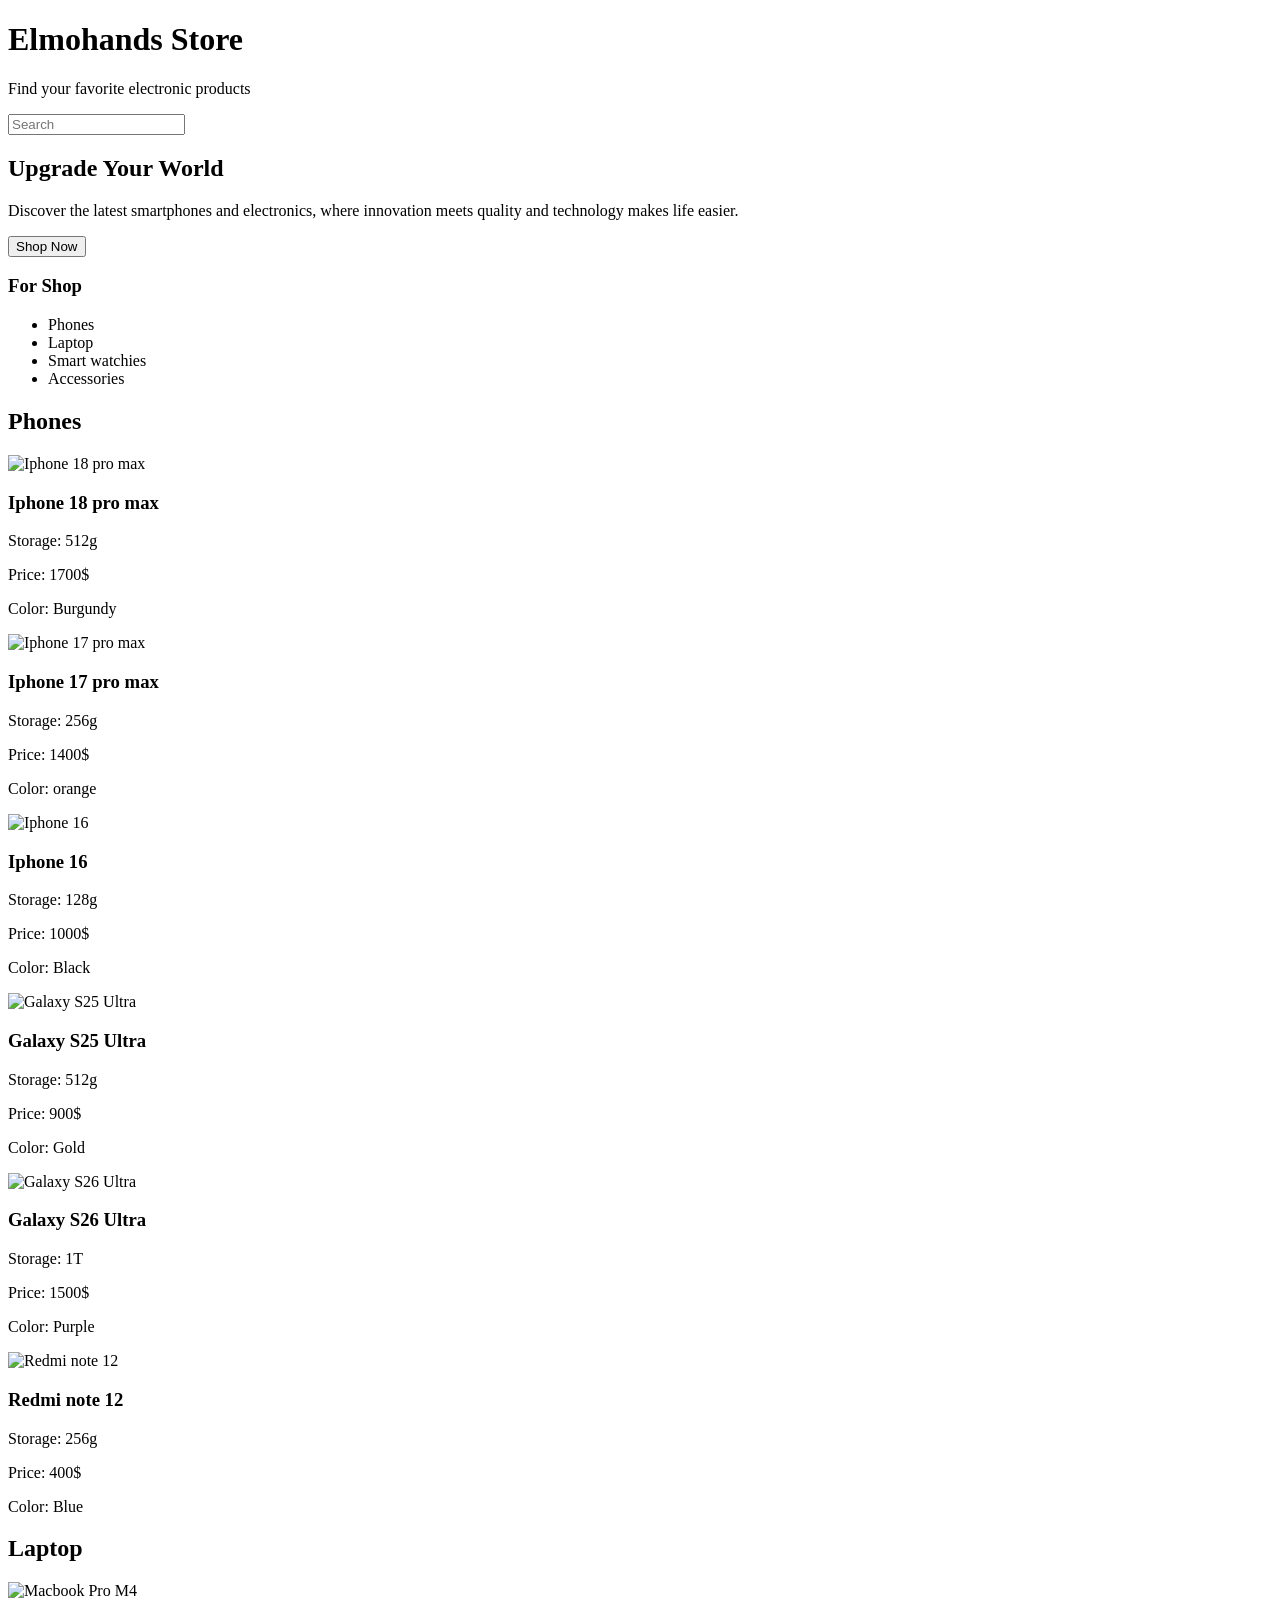
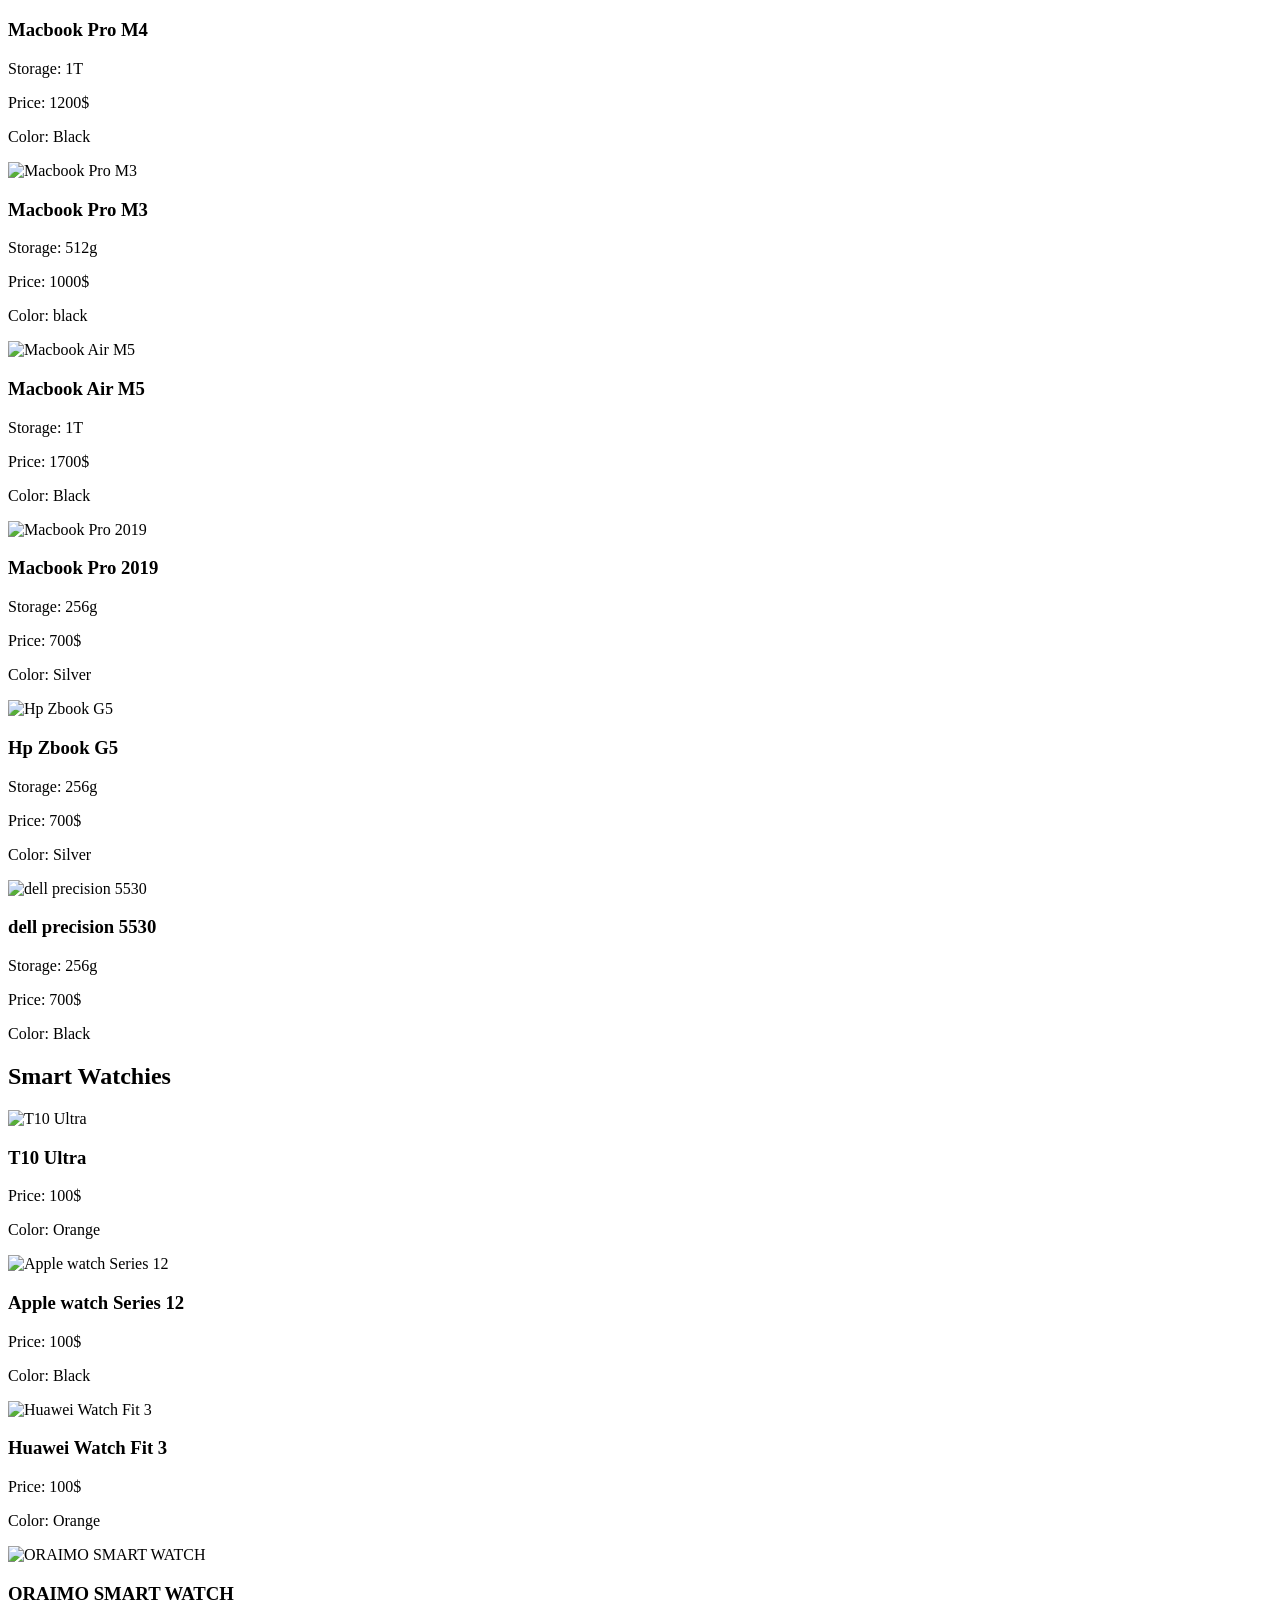
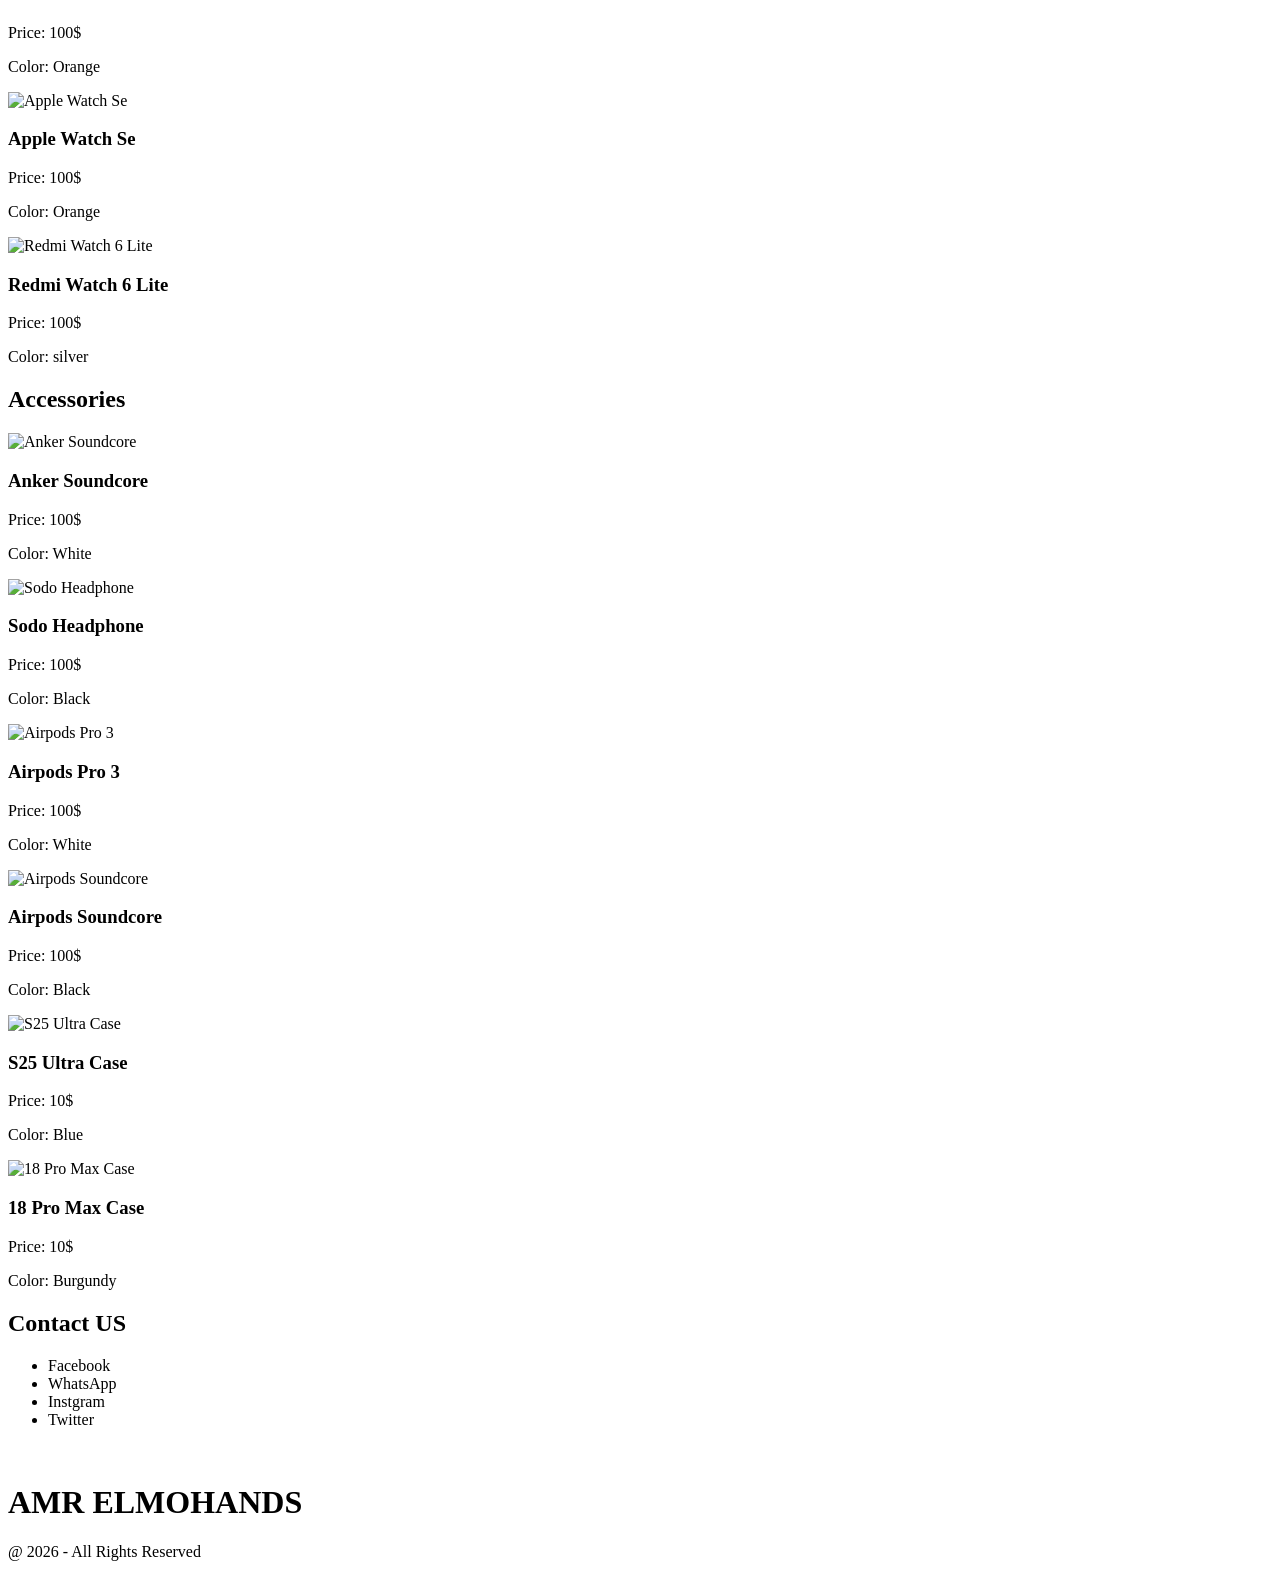
==== index.html @ 88ea6e17 "Rename market.html to index.html" ====
<!DOCTYPE html>
<html lang="en">
<head>
    <meta charset="UTF-8">
    <meta name="viewport" content="width=device-width, initial-scale=1.0">
    <title>Store</title>
    <link rel="stylesheet" href="market/market.css">
    <link rel="stylesheet" href="market/all.min.css">
</head>
<body>
    <div class="header">
        <h1>Elmohands Store</h1>
        <p>Find your favorite electronic products</p>
        <div class="search">
            <i class="fa-solid fa-magnifying-glass"></i>
            <input list="option" placeholder="Search">
            <datalist id="option">
                <option value="Phones"></option>
                <option value="Laptop"></option>
                <option value="Smart watchies"></option>
                <option value="accessories"></option>
            </datalist>
        </div>
    </div>
    <div class="about">
        <div>
        <h2>Upgrade Your World</h2>
        <p>
Discover the latest smartphones and electronics, where innovation meets quality and technology makes life easier.</p>
<button>Shop Now</button>
    </div>
        </div>
        <!-- end header -->
        <div class="product">
            <div class="side">
                <div>
                <h3>For Shop</h3>
                <ul id="ul">
                    <li data-product="phone" class="active">Phones</li>
                    <li data-product="laptop">Laptop</li>
                    <li data-product="smartPhones">Smart watchies</li>
                    <li data-product="accessories">Accessories</li>
                </ul>
            </div>
            </div>
            <div class="screen sactive" id="phone" >
                <h2><i class="fa-solid fa-mobile-button"></i>Phones</h2>
                <div class="cards">
                    <div class="card">
                    <img src="https://2b.com.eg/media/catalog/product/cache/661473ab953cdcdf4c3b607144109b90/1/8/18-pro-max---burgundy---1.jpg" alt="Iphone 18 pro max">
                    <h3>Iphone 18 pro max</h3>
                    <div class="h" id="h">
                        <p>Storage: 512g</p>
                        <p>Price: 1700$</p>
                        <p>Color: Burgundy</p>
                    </div>
                    </div>
                    <div class="card">
                    <img src="https://elhodatell.com/wp-content/uploads/2025/10/Apple-iPhone-17-Pro-Max-2-1.png" alt="Iphone 17 pro max">
                    <h3>Iphone 17 pro max</h3>
                    <div class="h" id="h">
                        <p>Storage: 256g</p>
                        <p>Price: 1400$</p>
                        <p>Color: orange</p>
                    </div>
                    </div>
                    <div class="card">
                    <img src="https://encrypted-tbn0.gstatic.com/images?q=tbn:ANd9GcQbqKpCLIhFRhQ-lQnrkVWEDlhWTUpYXjo56pYtkXUOQA&s=10" alt="Iphone 16">
                    <h3>Iphone 16</h3>
                    <div class="h" id="h">
                        <p>Storage: 128g</p>
                        <p>Price: 1000$</p>
                        <p>Color: Black</p>
                    </div>
                    </div>
                    <div class="card">
                    <img src="https://alsheikhstores.com/cdn/shop/files/Samsung-S25-Ultra-5G-Titanium-Gray_da884d81-196f-4c95-8e8b-8b9cbc768fb0.webp?v=1781420454&width=1805" alt="Galaxy S25 Ultra">
                    <h3>Galaxy S25 Ultra</h3>
                    <div class="h" id="h">
                        <p>Storage: 512g</p>
                        <p>Price: 900$</p>
                        <p>Color: Gold</p>
                    </div>
                    </div>
                    <div class="card">
                    <img src="https://pimcdn.sharafdg.com/cdn-cgi/image/width=600,height=600,fit=pad,format=webp,quality=70/images/samsung_galaxys26ultra_cobaltviolet_1?1793097381" alt="Galaxy S26 Ultra">
                    <h3>Galaxy S26 Ultra</h3>
                    <div class="h" id="h">
                        <p>Storage: 1T</p>
                        <p>Price: 1500$</p>
                        <p>Color: Purple </p>
                    </div>
                    </div>
                    <div class="card">
                    <img src="https://api.mistore-eg.com/storage/uploads/redmi-note-12-blu-1680911668-1693987457.jpg" alt="Redmi note 12">
                    <h3>Redmi note 12</h3>
                    <div class="h" id="h">
                        <p>Storage: 256g</p>
                        <p>Price: 400$</p>
                        <p>Color: Blue</p>
                    </div>
                    </div>
                </div>
            </div>
            <div class="screen" id="laptop">
                <h2><i class="fa-duotone fa-solid fa-laptop"></i>Laptop</h2>
                <div class="cards">
                    <div class="card">
                        <img src="https://iklinikstores.com/uploads/products/macbook-pro-14-inch-m3-main.webp" alt="Macbook Pro M4">
                        <h3>Macbook Pro M4</h3>
                        <div class="h" id="h">
                        <p>Storage: 1T</p>
                        <p>Price: 1200$</p>
                        <p>Color: Black</p>
                    </div>
                    </div>
                    <div class="card">
                        <img src="https://phonesstorekenya.com/wp-content/uploads/2023/11/16-inch-MacBook-Pro-M3-Pro.jpg" alt="Macbook Pro M3">
                        <h3>Macbook Pro M3</h3>
                        <div class="h" id="h">
                        <p>Storage: 512g</p>
                        <p>Price: 1000$</p>
                        <p>Color: black</p>
                    </div>
                    </div>
                    <div class="card">
                        <img src="https://switchpluseg.com/cdn/shop/files/IMG-19255757_m_jpeg_1_9d80fd64-2ddd-4e04-b646-c21ab0a63953.jpg?v=1786466161&width=823" alt="Macbook Air M5">
                        <h3>Macbook Air M5</h3>
                        <div class="h" id="h">
                        <p>Storage: 1T</p>
                        <p>Price: 1700$</p>
                        <p>Color: Black</p>
                    </div>
                    </div>
                    <div class="card">
                        <img src="https://esterad.com.eg/media/catalog/product/cache/31526642f2342cf9a8aba47cb520ab3b/m/a/macfix_website_product56_size_2022.png" alt="Macbook Pro 2019">
                        <h3>Macbook Pro 2019</h3>
                        <div class="h" id="h">
                        <p>Storage: 256g</p>
                        <p>Price: 700$</p>
                        <p>Color: Silver</p>
                    </div>
                    </div>
                    <div class="card">
                        <img src="https://esterad.com.eg/media/catalog/product/cache/8cbaa62784a0d9f3f2605e8f81990d6a/s/c/screenshot_2025-11-23_170352.jpg" alt="Hp Zbook G5">
                        <h3>Hp Zbook G5</h3>
                        <div class="h" id="h">
                        <p>Storage: 256g</p>
                        <p>Price: 700$</p>
                        <p>Color: Silver</p>
                    </div>
                    </div>
                    <div class="card">
                        <img src="https://api.laapak.com/uploads/1772196117324-5540_0002_5540.jpg" alt="dell precision 5530">
                        <h3>dell precision 5530</h3>
                        <div class="h" id="h">
                        <p>Storage: 256g</p>
                        <p>Price: 700$</p>
                        <p>Color: Black</p>
                    </div>
                    </div>
                </div>
            </div>
            <div class="screen" id="smartPhones">
                <h2><i class="fa-duotone fa-regular fa-watch"></i>Smart Watchies</h2>
                <div class="cards">
                    <div class="card">
                        <img src="https://eg.jumia.is/unsafe/fit-in/680x680/filters:fill(white)/product/64/376577/1.jpg?2109" alt="T10 Ultra">
                        <h3>T10 Ultra</h3>
                        <div class="h" id="h">
                        <p>Price: 100$</p>
                        <p>Color: Orange</p>
                    </div>
                    </div>
                    <div class="card">
                        <img src="https://2b.com.eg/media/catalog/product/cache/661473ab953cdcdf4c3b607144109b90/w/t/wt335-1-jpg_1.jpg" alt="Apple watch Series 12">
                        <h3>Apple watch Series 12</h3>
                        <div class="h" id="h">
                        <p>Price: 100$</p>
                        <p>Color: Black</p>
                    </div>
                    </div>
                    <div class="card">
                        <img src="https://www.eastasiaeg.com/media/catalog/product/cache/1c09896551cf9c58fa590209fc797ac7/1/8/18427.jpg" alt="Huawei Watch Fit 3">
                        <h3>Huawei Watch Fit 3 </h3>
                        <div class="h" id="h">
                        <p>Price: 100$</p>
                        <p>Color: Orange</p>
                    </div>
                    </div>
                    <div class="card">
                        <img src="https://encrypted-tbn0.gstatic.com/images?q=tbn:ANd9GcQX3wVuIB1_jFTxEJyRKLr03v6IULeY9loKQed9VnjyVA&s=10" alt="ORAIMO SMART WATCH">
                        <h3>ORAIMO SMART WATCH</h3>
                        <div class="h" id="h">
                        <p>Price: 100$</p>
                        <p>Color: Orange</p>
                    </div>
                    </div>
                    <div class="card">
                        <img src="https://www.apple.com/mideast/apple-watch-se-3/c/images/overview/health/health_cycle_tracking__bafsvy6op04y_large.jpg" alt="Apple Watch Se">
                        <h3>Apple Watch Se</h3>
                        <div class="h" id="h">
                        <p>Price: 100$</p>
                        <p>Color: Orange</p>
                    </div>
                    </div>
                    <div class="card">
                        <img src="https://www.mrwatch.lk/cdn/shop/files/RedmiWatch6LiteSmartWatchSriLanka_Mr.Watch_6.png?v=1789567947&width=3840" alt="Redmi Watch 6 Lite">
                        <h3>Redmi Watch 6 Lite</h3>
                        <div class="h" id="h">
                        <p>Price: 100$</p>
                        <p>Color: silver</p>
                    </div>
                    </div>
                </div>
            </div>
            <div class="screen" id="accessories">
                <h2> <i class="fa-solid fa-headphones"></i>  Accessories</h2>
                <div class="cards">
                    <div class="card">
                        <img src="https://2b.com.eg/media/catalog/product/cache/661473ab953cdcdf4c3b607144109b90/h/p/hpw22.jpg" alt="Anker Soundcore">
                        <h3>Anker Soundcore</h3>
                        <div class="h" id="h">
                        <p>Price: 100$</p>
                        <p>Color: White</p>
                    </div>
                    </div>
                    <div class="card">
                        <img src="https://2b.com.eg/media/catalog/product/cache/661473ab953cdcdf4c3b607144109b90/h/p/hp405-5-min_df3l46copzv5zrk3.jpg" alt="Sodo Headphone">
                        <h3>Sodo Headphone</h3>
                        <div class="h" id="h">
                        <p>Price: 100$</p>
                        <p>Color: Black</p>
                    </div>
                    </div>
                    <div class="card">
                        <img src="https://2b.com.eg/media/catalog/product/cache/661473ab953cdcdf4c3b607144109b90/h/p/hpw36.jpg" alt="Airpods Pro 3">
                        <h3>Airpods Pro 3</h3>
                        <div class="h" id="h">
                        <p>Price: 100$</p>
                        <p>Color: White</p>
                    </div>
                    </div>
                    <div class="card">
                        <img src="https://globaliraq.iq/cdn/shop/files/1_9b1e3def-4936-43b4-86fd-fc3071629ab0.jpg?v=1779707208" alt="Airpods Soundcore">
                        <h3>Airpods Soundcore</h3>
                        <div class="h" id="h">
                        <p>Price: 100$</p>
                        <p>Color: Black</p>
                    </div>
                    </div>
                    <div class="card">
                        <img src="https://incredideals.ae/cdn/shop/files/S25u-moonrise-2_1024x1024_aee473c2-1eb0-40f3-86c5-3f178e5d5614.png?v=1737370552&width=1024" alt="S25 Ultra Case">
                        <h3>S25 Ultra Case</h3>
                        <div class="h" id="h">
                        <p>Price: 10$</p>
                        <p>Color: Blue</p>
                    </div>
                    </div>
                    <div class="card">
                        <img src="https://encrypted-tbn0.gstatic.com/images?q=tbn:ANd9GcRMvWJyEa_0tbrf0jNFKQfvUE2wsmuh-mPysNLEAvWieVJEGxiQMzfIzqi7&s=10" alt="18 Pro Max Case">
                        <h3>18 Pro Max Case</h3>
                        <div class="h" id="h">
                        <p>Price: 10$</p>
                        <p>Color: Burgundy</p>
                    </div>
                    </div>
                </div>
            </div>
        </div>
        <!-- end product -->
        <!-- start footer -->
        <div class="footer">
            <h2>Contact US</h2>
            <div class="socail">
                <ul>
                    <li>Facebook</li>
                    <li >WhatsApp</li>
                    <li>Instgram</li>
                    <li>Twitter</li>
                </ul>
                <img src="/Users/user/Downloads/WhatsApp Image 2026-11-07 at 13.55.43.jpeg" alt="">
            </div>
            <h1>AMR ELMOHANDS</h1>
        </div>
        <!-- end footer -->
    <script src="market.js"></script>
</body>
</html>
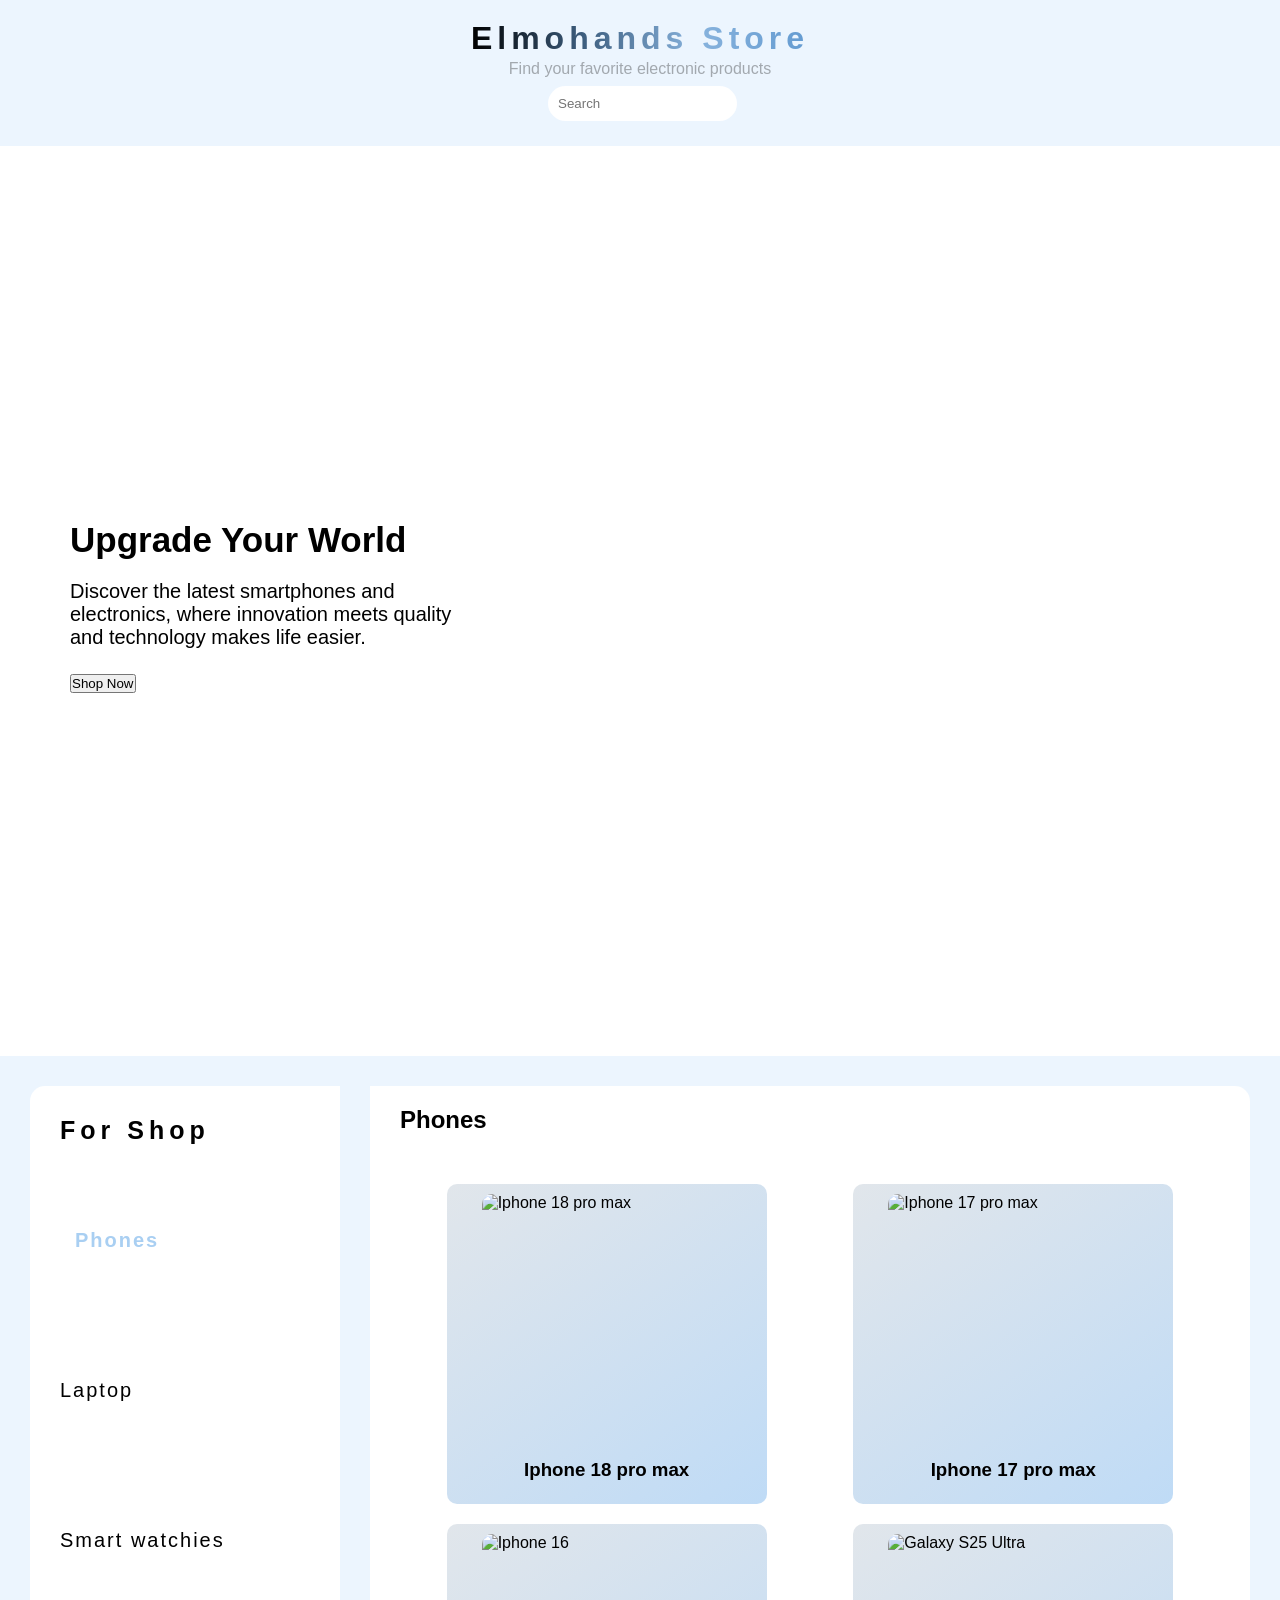
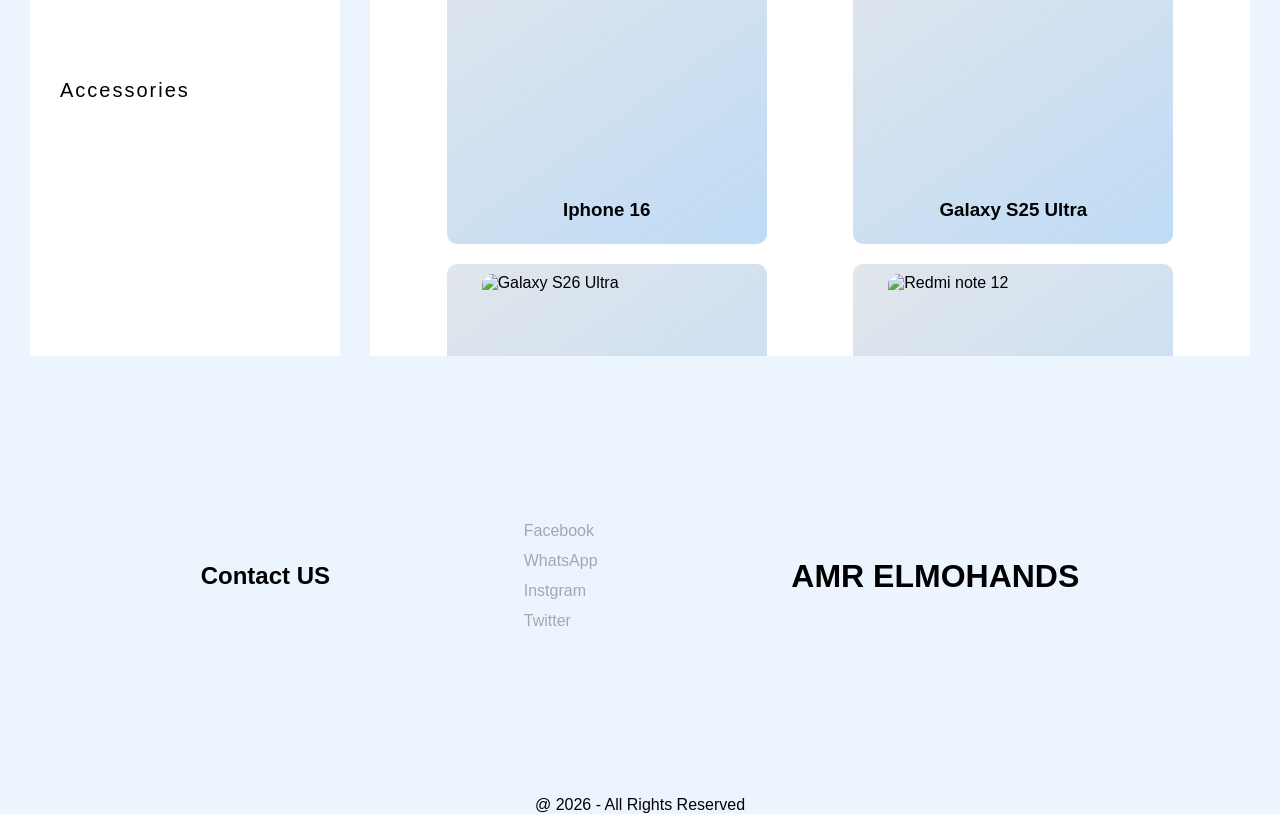
==== commit cfca8cdc: "Update stylesheet link in index.html" ====
--- a/index.html
+++ b/index.html
@@ -4,7 +4,7 @@
     <meta charset="UTF-8">
     <meta name="viewport" content="width=device-width, initial-scale=1.0">
     <title>Store</title>
-    <link rel="stylesheet" href="market/market.css">
+    <link rel="stylesheet" href="market.css">
     <link rel="stylesheet" href="market/all.min.css">
 </head>
 <body>
--- a/market.css
+++ b/market.css
@@ -0,0 +1,434 @@
+*{
+    margin: 0;
+    padding: 0;
+    font-family: "Inter", sans-serif;
+    font-optical-sizing: auto;
+}
+:root{
+    --main-color:rgb(236, 245, 254);  
+    /* --main-color: #0F969C; */
+}
+html{
+    scroll-behavior: smooth;
+}
+.body{
+    position: relative;
+}
+.setting{
+    width: fit-content;
+    font-size: 30px;
+    background-color: rgb(39, 38, 38);
+    padding: 5px;
+    position: fixed;
+    top: 200px;
+    left: 3px;
+    z-index: 50;
+    cursor: pointer;
+}
+.setting i{
+    color:var(--main-color);
+    padding: 0;
+}
+.setting i:hover{
+    transform: rotate(-15deg);
+}
+.sh{
+    display: none;
+}
+.s{
+    position: fixed;
+    top: 200px;
+    left: 3px;
+    width: 400px;
+    display: flex;
+    flex-direction: column;
+    align-items: center;
+    background-color: black;
+    height: 500px;
+}
+.header{
+    background-color: var(--main-color);
+    margin-bottom: 10px;
+    padding: 20px;
+    display: flex;
+    flex-direction: column;
+    justify-content: center;
+    align-items: center;
+}
+.header h1{
+    text-align: center;
+    letter-spacing: 5px;
+    background: linear-gradient(to right, black, rgb(61, 94, 127), rgb(136, 179, 221), rgb(100, 155, 209));
+    -webkit-background-clip: text;
+    background-clip: text ;
+    -webkit-text-fill-color: transparent;
+    animation-name: color;
+    animation-duration: 6s;
+    animation-timing-function: linear;
+    animation-iteration-count: infinite;
+animation-direction: alternate;
+}
+@keyframes color {
+    0%{
+    background: linear-gradient(to right, black, rgb(61, 94, 127), rgb(136, 179, 221), rgb(100, 155, 209));
+    -webkit-background-clip: text;
+    background-clip: text ;
+    -webkit-text-fill-color: transparent;
+    }
+    25%{
+    background: linear-gradient(to right, rgb(100, 155, 209), black, rgb(61, 94, 127), rgb(136, 179, 221) );
+    -webkit-background-clip: text;
+    background-clip: text ;
+    -webkit-text-fill-color: transparent;
+    }
+    50%{
+    background: linear-gradient(to right, rgb(136, 179, 221),  rgb(100, 155, 209), black, rgb(61, 94, 127) );
+    -webkit-background-clip: text;
+    background-clip: text ;
+    -webkit-text-fill-color: transparent;
+    }
+    75%{
+    background: linear-gradient(to right, rgb(61, 94, 127),  rgb(136, 179, 221)  rgb(100, 155, 209), black);
+    -webkit-background-clip: text;
+    background-clip: text ;
+    -webkit-text-fill-color: transparent;
+    }
+    100%{
+    background: linear-gradient(to right, black , rgb(61, 94, 127),  rgb(136, 179, 221)  rgb(100, 155, 209) );
+    -webkit-background-clip: text;
+    background-clip: text ;
+    -webkit-text-fill-color: transparent;
+    }
+}
+.header p{
+    text-align: center;
+    color: rgba(0, 0, 0, 0.313);
+    margin: 3px;
+}
+.header .search{
+    margin-top: 5px;
+    margin-bottom: 5px;
+}
+.header .search input{
+    padding: 10px;
+    margin-right: 5px;
+    border-radius: 20px;
+    border: none;
+    outline: none;
+}
+/* end header */
+.about{
+    height: 100vh;
+background-image: url("https://images.openai.com/static-rsc-4/ywixbNCblxpXLEV4civX9zrt12JDi6vynxwxYre59GxnFonwiUBG_6b2hfyY0Bv43qPSDD9ybkABp4QDhI9pTIhakpARvN9DkAypU-Q6zGGwMz3V2WOZ6FNydgIe6lbSDM4V75kq5rk65Q29bf6pE4gFhTJsrVotQUoGa5JG6qFMd2Goa4VDzSlDa-6zAKQv?purpose=fullsize");
+background-repeat: no-repeat;
+background-size: cover;
+position: relative;
+display: flex;
+flex-direction: row;
+align-items: center;
+}
+.about div{
+    margin-left: 70px;
+
+}
+.about div h2{
+    font-size: 35px;
+    margin-bottom: 20px;
+}
+.about div p{
+    width: 390px;
+    overflow: visible;
+    font-size: 20px;
+    margin-top: 5px;
+    margin-bottom: 25px;
+}
+.about div a{
+    background-color: black;
+    color: aliceblue;
+    border: none;
+    font-size: 20px;
+    padding: 10px;
+    border-radius: 5px;
+    cursor: pointer;
+    margin: 20px;
+    text-decoration: none;
+    width: fit-content;
+}
+.about div a:hover{
+    background-color: var(--main-color);
+    color: black;
+}
+@media (min-width: 350px) and (max-width: 600px) {
+    .about div{
+        width: 90%;
+        margin: 20px auto;
+        text-align: center;
+    }
+}
+@media (min-width: 600px) and (max-width: 767px)  {
+    .about div{
+        width: 90%;
+        margin: 20px auto;
+    }
+}
+/*end about*/
+.product{
+    display: grid;
+    grid-template-columns: repeat(10, auto);
+    grid-template-areas: "side section section section section section section section section section ";
+    background-color: var(--main-color);
+    height: 100vh;
+    width: 100%;
+}
+.product .side{
+    grid-area: side;
+    background-color: white;
+    padding: 30px;
+    margin-top: 30px;
+    margin-left: 30px;
+    margin-bottom: 30px;
+    margin-right: 0px;
+    width: 250px;
+    border-top-left-radius: 15px;
+    border-bottom-left-radius: 15px;
+    
+}
+.product .side div{
+    width: 100%;
+    height: 100%;
+    display: flex;
+    flex-direction: column;
+}
+.product .side div h3{
+    font-size: 25px;
+    letter-spacing: 5px;
+}
+.product .side div ul{
+    list-style: none;
+    line-height: 150px;
+    margin-top: 20px ;
+    cursor: pointer;
+
+}
+.product .side div ul li{
+    letter-spacing: 2px;
+    font-size: 20px;
+    width: fit-content;
+}
+.product .side div ul li:hover{
+    text-decoration: underline;
+}
+.product .screen{
+    grid-area: section;
+    background-color: white;
+    /* padding: 10px; */
+    margin: 30px;
+}
+.active{
+    color:rgb(169, 207, 242);
+    transform: translateX(15px);
+    transition: 1s;
+    font-weight: bold;
+}
+.screen{
+    display: none;
+}
+.sactive{
+    transition: 0.5s;
+    display: block;
+    height: 100vh;
+    position: relative;
+    overflow: hidden;
+    border-top-right-radius: 15px ;
+    border-bottom-right-radius: 15px ;
+}
+@media (min-width:320px) and (max-width:1400px) {
+    .sactive{
+        overflow-y: scroll;
+    }
+}
+@media  (max-width:720px) {
+    .product .side{
+        width: fit-content;
+        margin: 20px 0px;
+    }
+}
+@media  (max-width:620px) {
+    .product {
+        display: grid;
+        grid-template-rows: auto auto;
+        grid-template-areas: "sid"
+        "sectio";
+        grid-template-columns: 1fr;
+    }
+    .product .screen{
+        grid-area: sectio;
+        height: 500px;
+    }
+    .product .side{
+        grid-area: sid;
+        display: flex;
+        flex-direction: column;
+        align-items: center;
+        height: 250px;
+        text-align: center;
+        margin: 10px auto;
+    }
+    .product .side ul{
+        display: flex;
+        flex-wrap: wrap;
+        justify-content: space-between;
+    }
+    .product .side ul li{
+        margin-left: 15px;
+    }
+    .active{
+        transform: translateY(-10px);
+    }
+}
+.sactive h2{
+    padding: 20px;
+}
+i{
+    color: black;
+    padding: 5px;
+}
+.sactive .cards{
+margin-top: 20px;
+display: flex;
+flex-wrap: wrap;
+justify-content: space-evenly;
+align-content:space-evenly;
+position: relative;
+}
+.sactive .cards .card{
+    width: 300px;
+    padding: 10px;
+    /* background-color: var(--main-color); */
+    /* background-image:  linear-gradient( rgb(225 230 235), rgb(191, 219, 246)) ; */
+    background-image:  linear-gradient( 145deg, rgb(225 230 235), rgb(191, 219, 246)) ;
+    height: 300px;
+    margin: 10px;
+    display: flex;
+    flex-direction: column;
+    align-items: center;
+    cursor: pointer;
+    transition: 0.5s;
+    border-radius: 10px;
+    /* animation-name: rot;
+    animation-duration: 6s;
+animation-direction: normal;
+    animation-timing-function: linear;
+    animation-iteration-count: infinite; */
+}
+@keyframes rot {
+    0%{
+    background-image:  linear-gradient( 75deg, rgb(225 230 235), rgb(171, 211, 247)) ;
+    border-top: 2px solid black;
+    }
+    25%{
+    background-image:  linear-gradient( 140deg, rgb(225 230 235), rgb(171, 211, 247)) ;
+    border-right: 2px solid black;
+    }
+    50%{
+    background-image:  linear-gradient( 215deg, rgb(225 230 235), rgb(171, 211, 247)) ;
+    border-bottom: 2px solid black;
+    }
+    75%{
+    background-image:  linear-gradient( 290deg, rgb(225 230 235), rgb(171, 211, 247)) ;
+    border-left: 2px solid black;
+    }
+    100%{
+    background-image:  linear-gradient( 0deg, rgb(225 230 235), rgb(171, 211, 247)) ;
+    border-top: 2px solid black;
+    }
+}
+.sactive .cards .card:hover{
+    /* transform: translateY(-5px); */
+    transform: translateY(-8px);
+    box-shadow: 0px 3px 13px 4px rgb(112, 111, 111);
+}
+
+.sactive .cards .card img{
+    width: 250px;
+height: 260px;
+    border-radius: 10px;
+}
+.sactive .cards .card h3{
+    margin-top: 5px;
+}
+.parent{
+    width: 800px;
+    height: 500px;
+    background-color: var(--main-color);
+    position: absolute;
+    top: 50%;
+    left: 50%;
+   transform: translate(-50%,-50%);
+   display: flex;
+   align-content: center;
+   border-radius: 10px;
+}
+
+.imgk{
+    width: 300px;
+    height: 320px;
+    padding: 80px;
+    border-radius: 10px;
+
+}
+.h{
+    display: none;
+}
+.info{
+    padding: 80px 0px;
+    display: flex;
+    flex-direction: column;
+    align-items: center;
+    justify-content: center;
+}
+.amr{
+    width: 150px;
+    line-height: 40px;
+    font-size: 22px;
+}
+.footer{
+    height: 400px;
+    background-color: var(--main-color);
+    display: flex;
+    padding: 20px;
+    position: relative;
+    justify-content: space-evenly;
+    align-items: center;
+}
+.footer div{
+    display: flex;
+    flex-direction: column;
+    align-items: center;
+    width: 100px;
+    overflow: visible;
+    line-height: 30px;
+}
+.footer div h1{
+    padding: 15px;
+    letter-spacing: 1px;
+}
+.footer div p,
+.footer div ul{
+    color: rgba(0, 0, 0, 0.313);
+    list-style: none;
+}
+@media (max-width: 650px) {
+    .footer{
+        display: flex;
+        flex-direction: column;
+        align-items: center;
+        justify-content: space-evenly;
+        height: fit-content;
+    }
+}
+.small{
+    text-align: center;
+    background-color: var(--main-color);
+    width: 100%;
+}
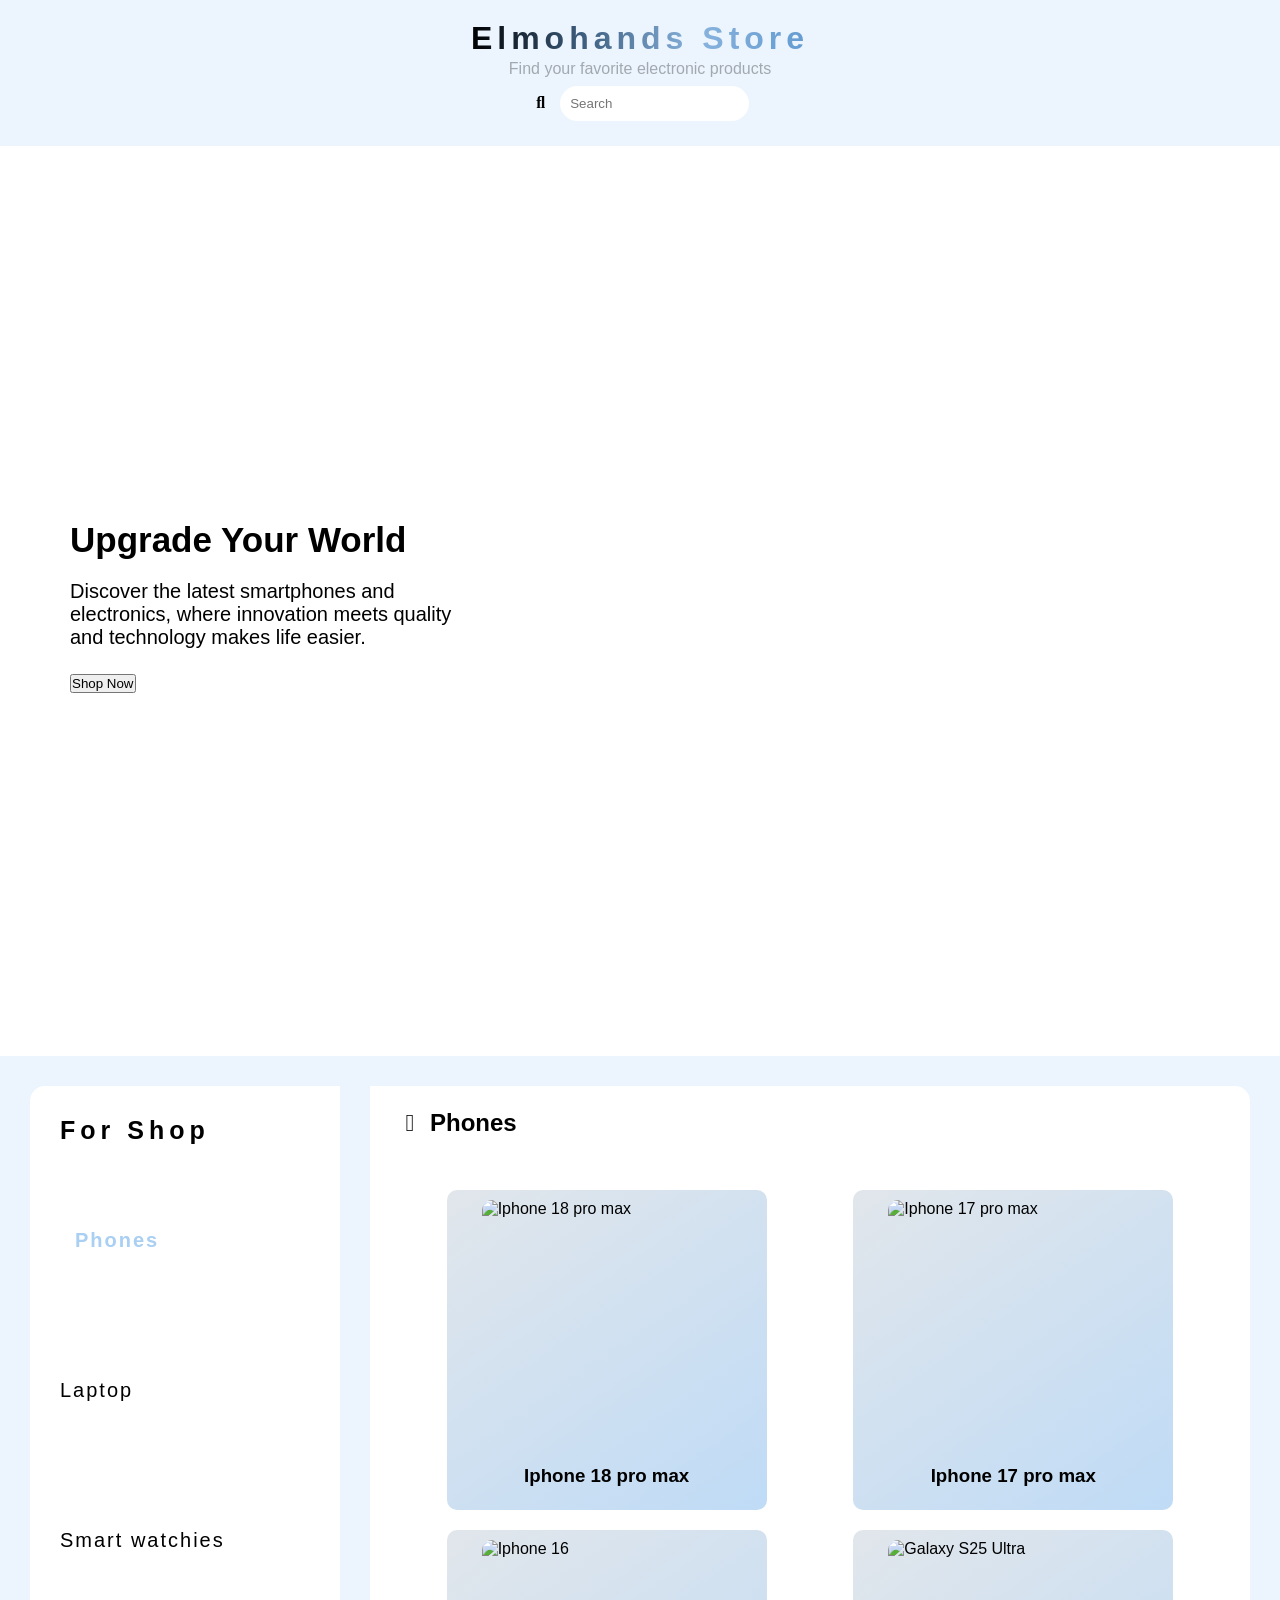
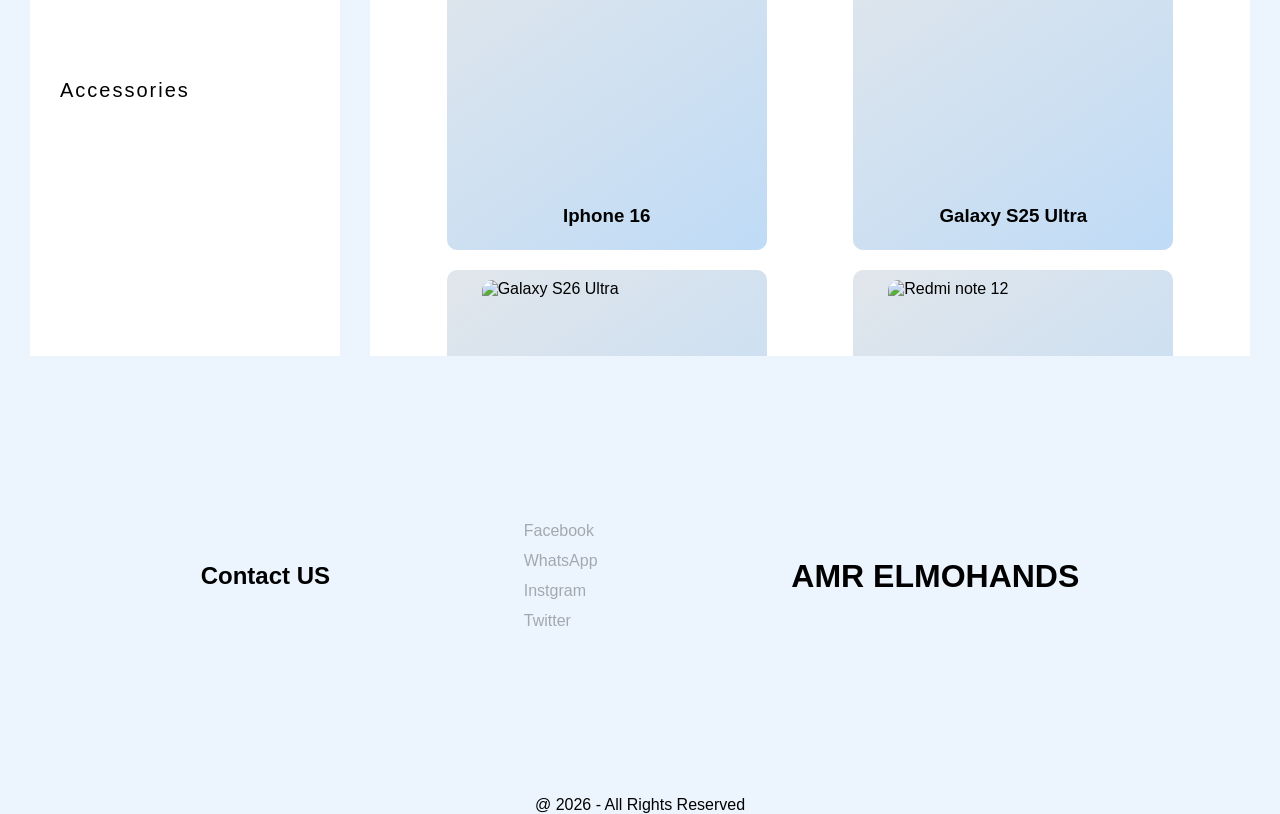
==== commit b40e6ede: "Update stylesheet link in index.html" ====
--- a/index.html
+++ b/index.html
@@ -5,7 +5,7 @@
     <meta name="viewport" content="width=device-width, initial-scale=1.0">
     <title>Store</title>
     <link rel="stylesheet" href="market.css">
-    <link rel="stylesheet" href="market/all.min.css">
+    <link rel="stylesheet" href="all.min.css">
 </head>
 <body>
     <div class="header">
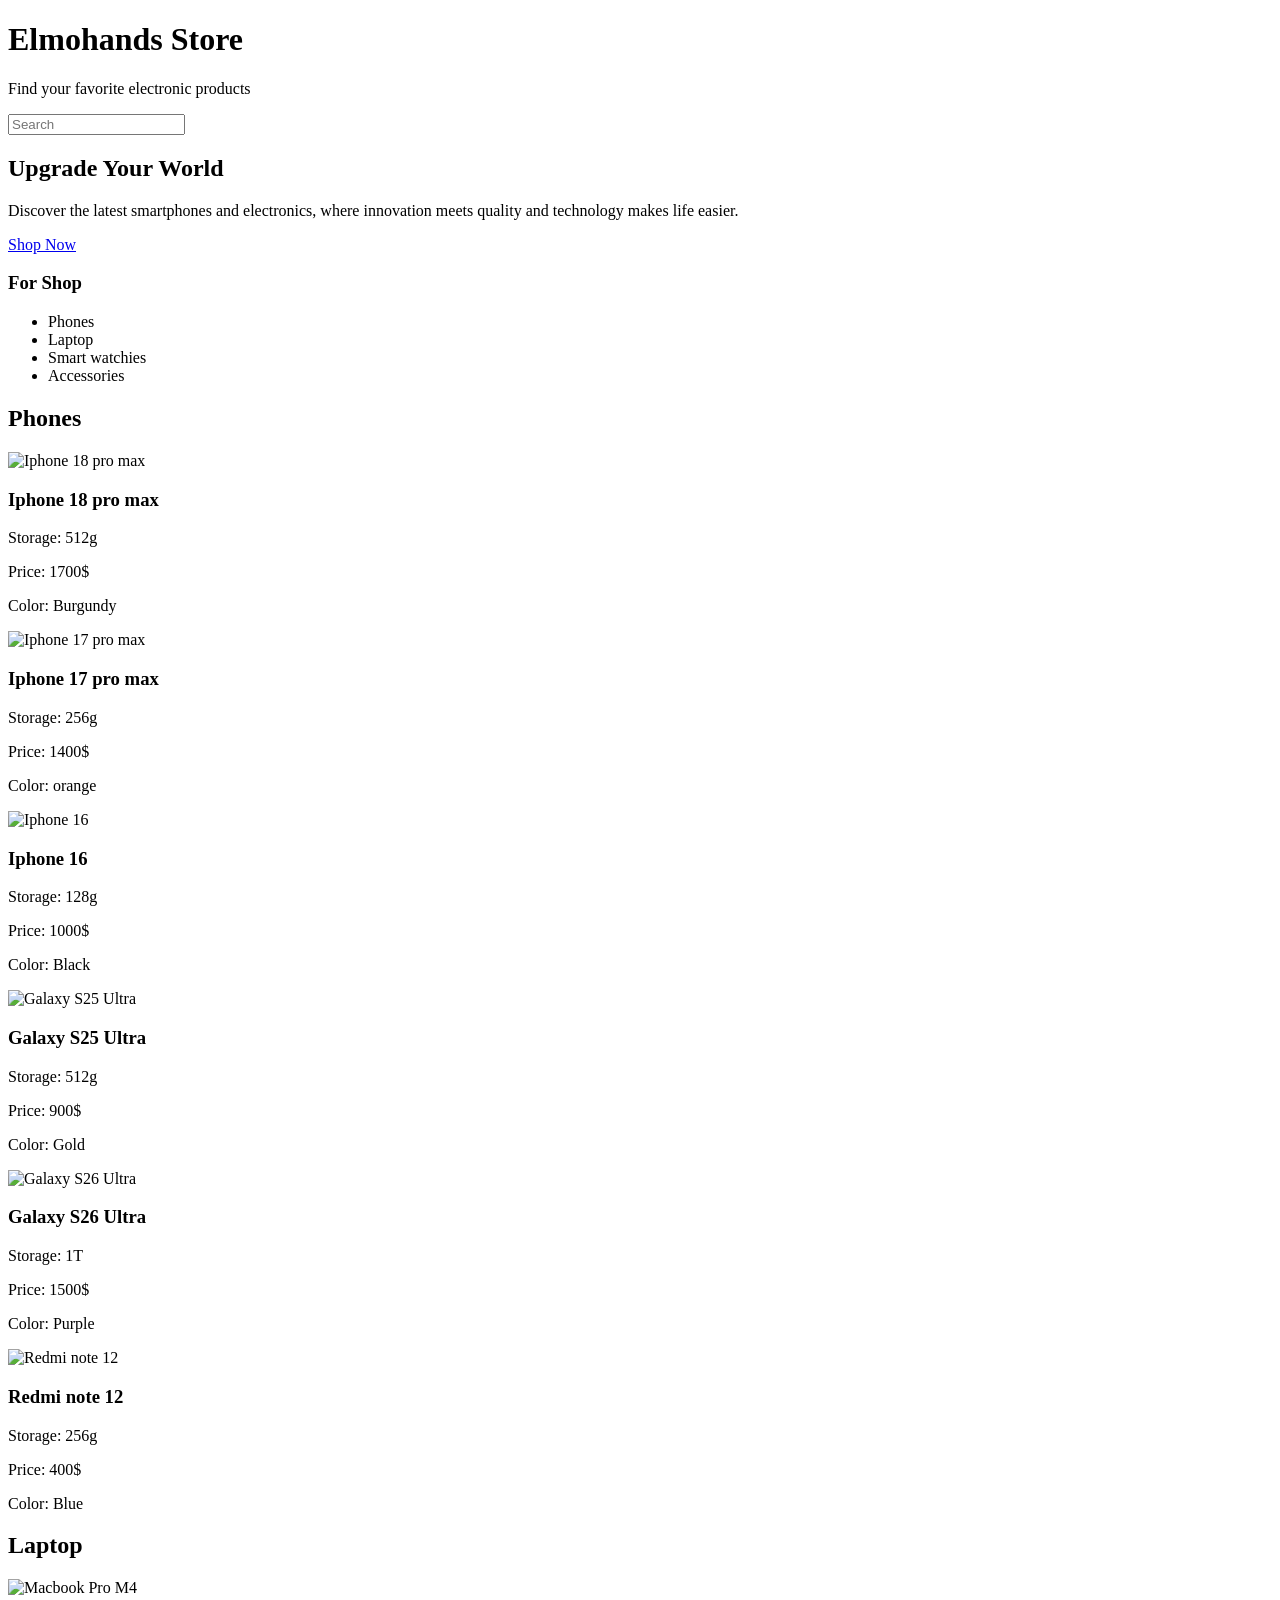
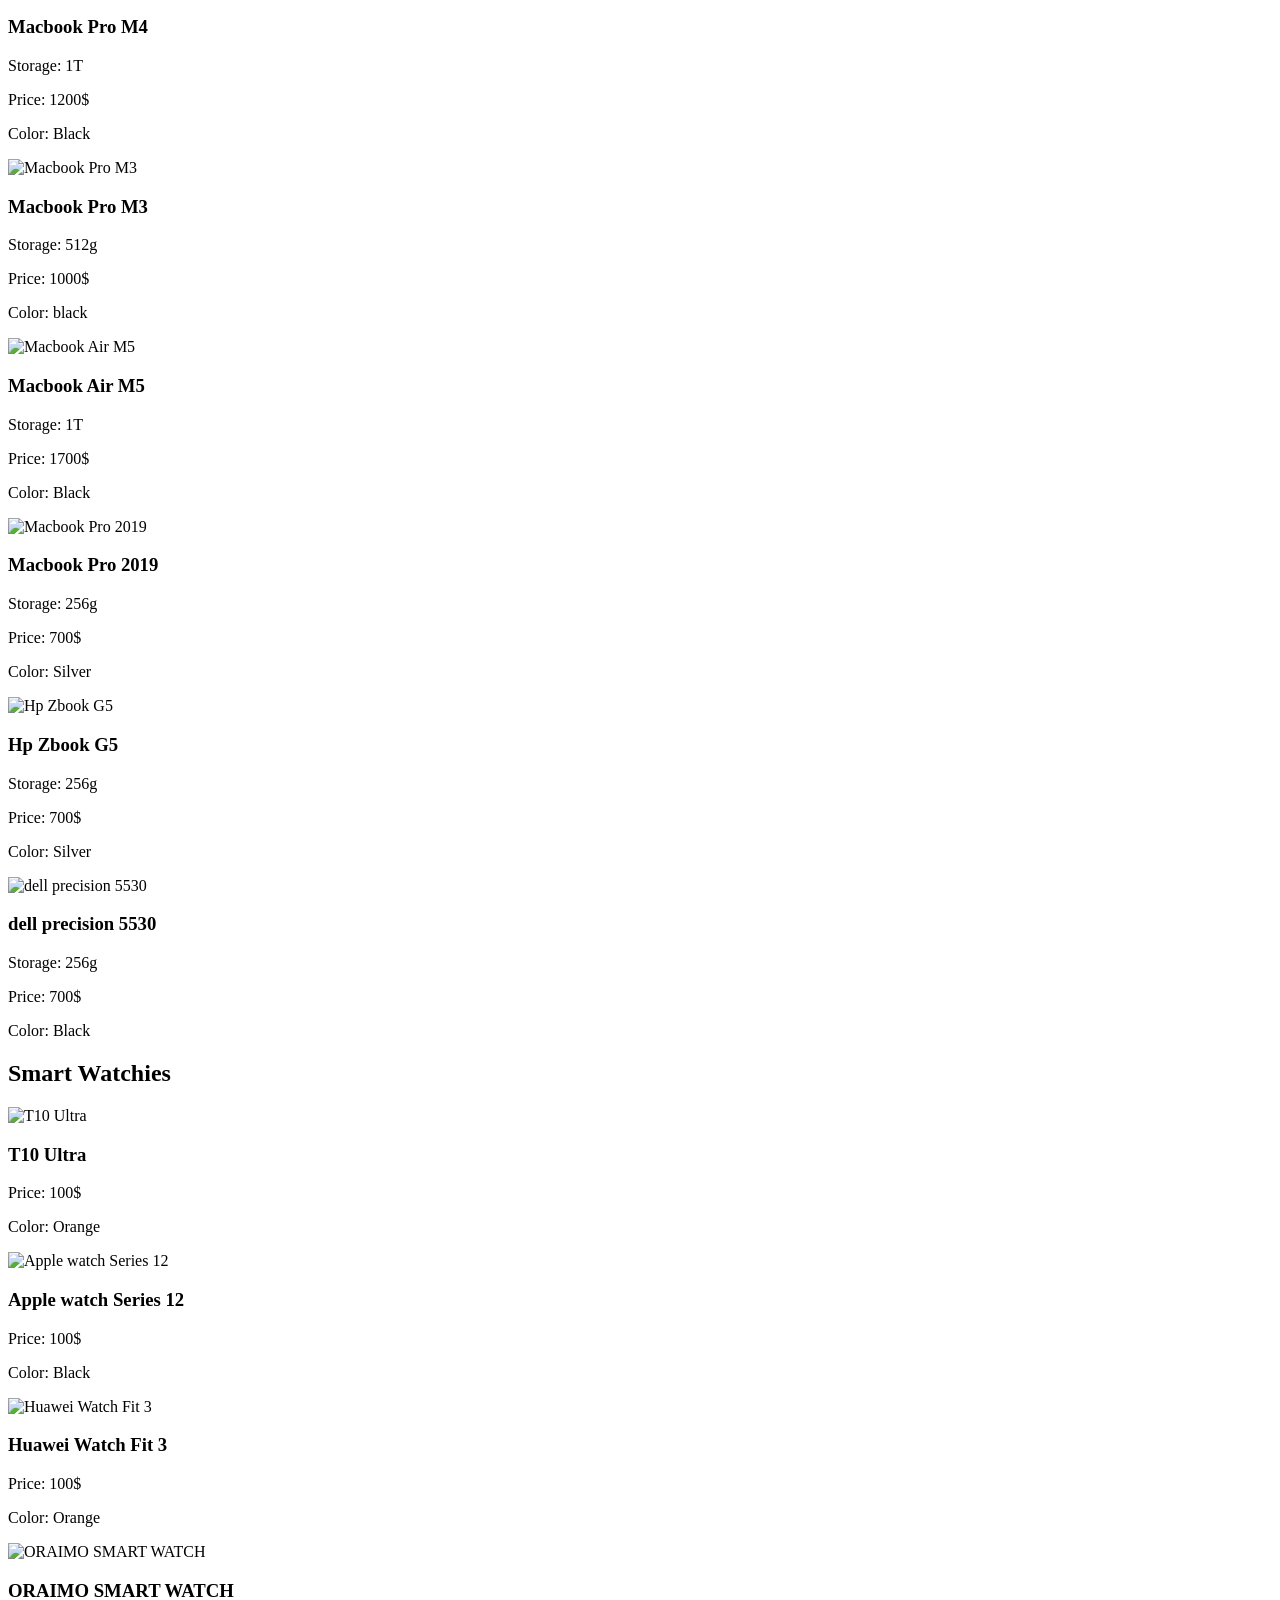
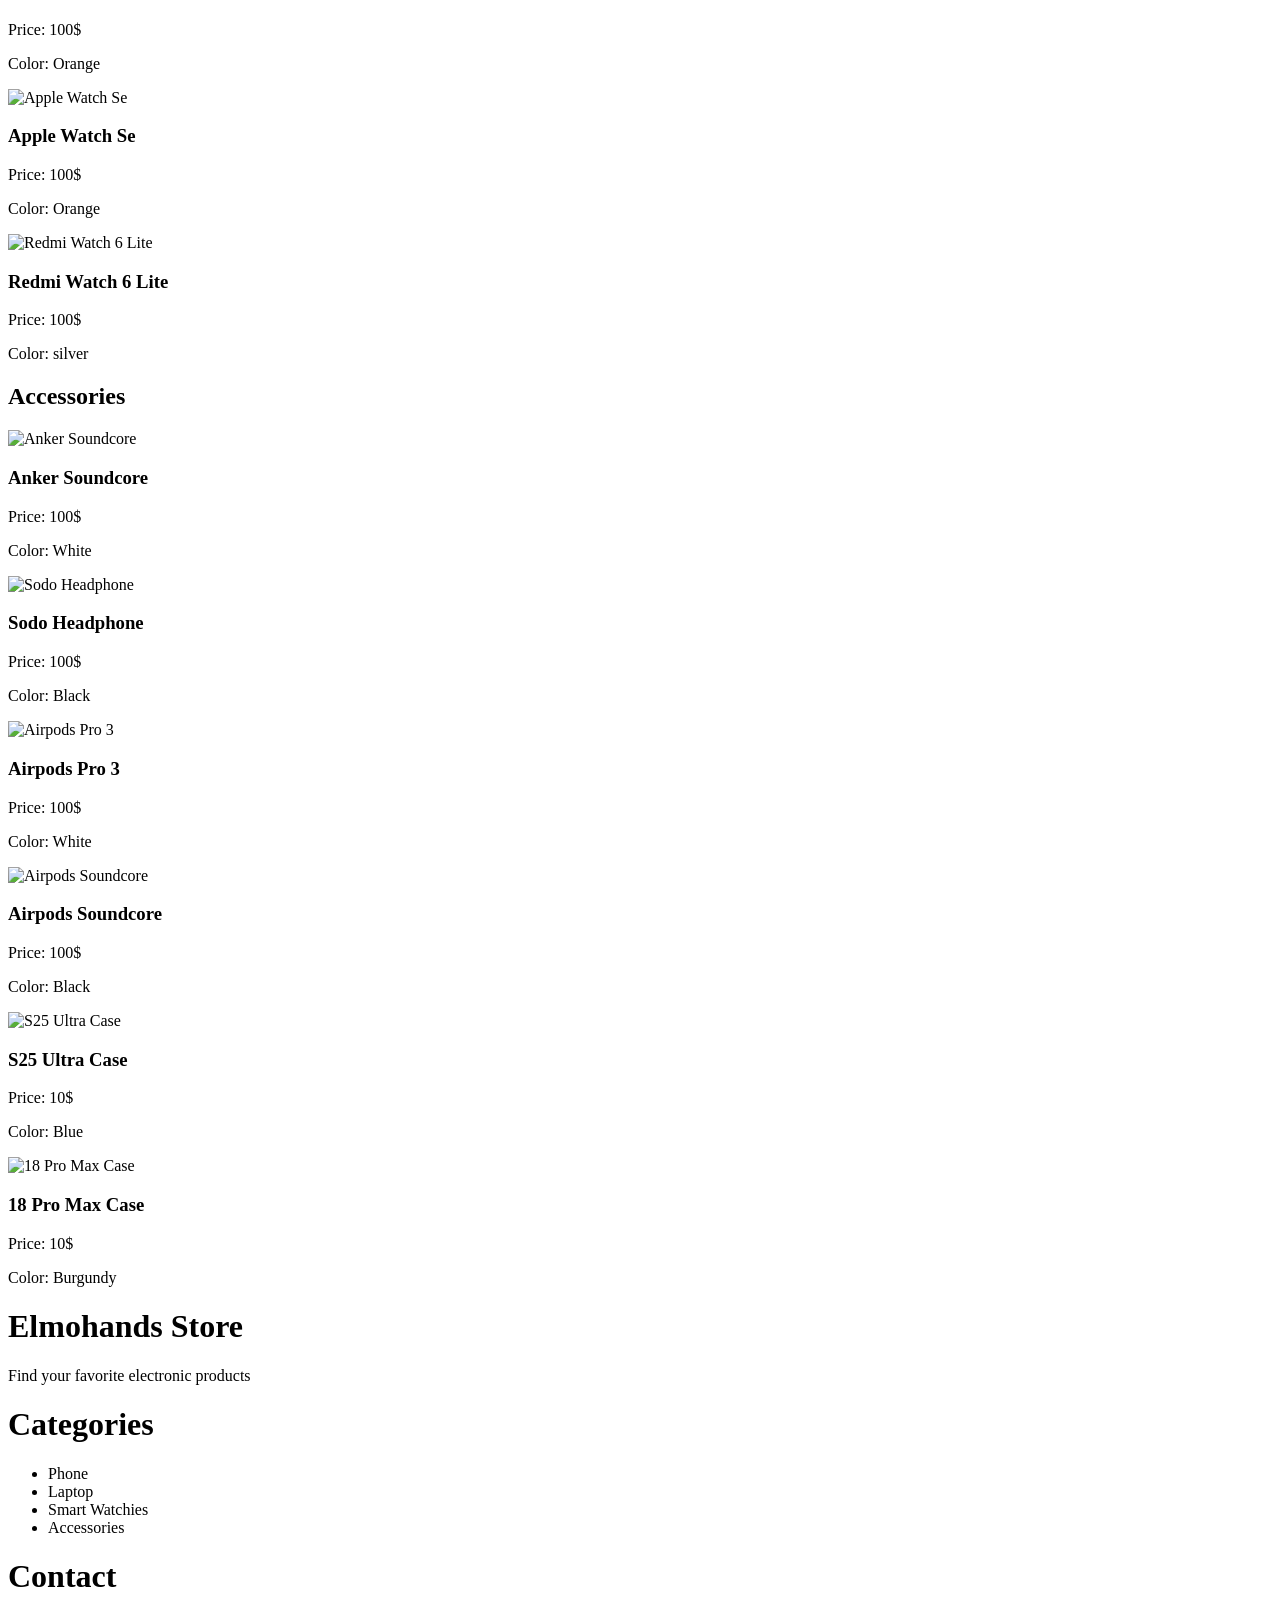
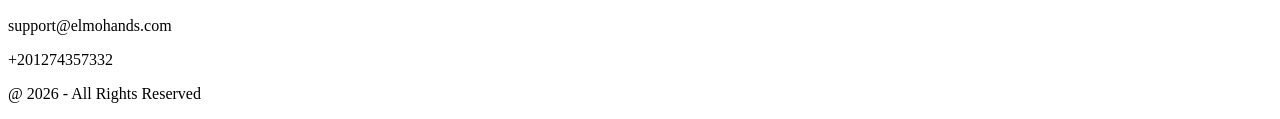
==== commit 90d54eb8: "Rename market.html to index.html" ====
--- a/index.html
+++ b/index.html
@@ -3,9 +3,12 @@
 <head>
     <meta charset="UTF-8">
     <meta name="viewport" content="width=device-width, initial-scale=1.0">
-    <title>Store</title>
-    <link rel="stylesheet" href="market.css">
-    <link rel="stylesheet" href="all.min.css">
+    <title>Elmohands Store</title>
+    <link rel="stylesheet" href="market/market.css">
+    <link rel="stylesheet" href="market/all.min.css">
+    <link rel="preconnect" href="https://fonts.googleapis.com">
+<link rel="preconnect" href="https://fonts.gstatic.com" crossorigin>
+<link href="https://fonts.googleapis.com/css2?family=Inter:ital,opsz,wght@0,14..32,100..900;1,14..32,100..900&display=swap" rel="stylesheet">
 </head>
 <body>
     <div class="header">
@@ -15,8 +18,8 @@
             <i class="fa-solid fa-magnifying-glass"></i>
             <input list="option" placeholder="Search">
             <datalist id="option">
-                <option value="Phones"></option>
-                <option value="Laptop"></option>
+                <option value="Phones">Iphone</option>
+                <option value="Laptop">mac</option>
                 <option value="Smart watchies"></option>
                 <option value="accessories"></option>
             </datalist>
@@ -27,16 +30,16 @@
         <h2>Upgrade Your World</h2>
         <p>
 Discover the latest smartphones and electronics, where innovation meets quality and technology makes life easier.</p>
-<button>Shop Now</button>
+<a href="#reach">Shop Now</a>
     </div>
         </div>
         <!-- end header -->
-        <div class="product">
+        <div id="reach" class="product">
             <div class="side">
                 <div>
                 <h3>For Shop</h3>
                 <ul id="ul">
-                    <li data-product="phone" class="active">Phones</li>
+                    <li data-product="phone">Phones</li>
                     <li data-product="laptop">Laptop</li>
                     <li data-product="smartPhones">Smart watchies</li>
                     <li data-product="accessories">Accessories</li>
@@ -271,18 +274,25 @@
         <!-- end product -->
         <!-- start footer -->
         <div class="footer">
-            <h2>Contact US</h2>
-            <div class="socail">
+            <div class="name">
+                <h1>Elmohands Store</h1>
+                        <p>Find your favorite electronic products</p>
+            </div>
+            <div class="cate">
+                <h1>Categories</h1>
                 <ul>
-                    <li>Facebook</li>
-                    <li >WhatsApp</li>
-                    <li>Instgram</li>
-                    <li>Twitter</li>
+                    <li>Phone</li>
+                    <li>Laptop</li>
+                    <li>Smart Watchies</li>
+                    <li>Accessories</li>
                 </ul>
-                <img src="/Users/user/Downloads/WhatsApp Image 2026-11-07 at 13.55.43.jpeg" alt="">
-            </div>
-            <h1>AMR ELMOHANDS</h1>
-        </div>
+            </div>
+            <div class="contact">
+                <h1>Contact</h1>
+                <p>support@elmohands.com</p>
+                <p>+201274357332</p>
+            </div>
+            </div>
         <!-- end footer -->
     <script src="market.js"></script>
 </body>
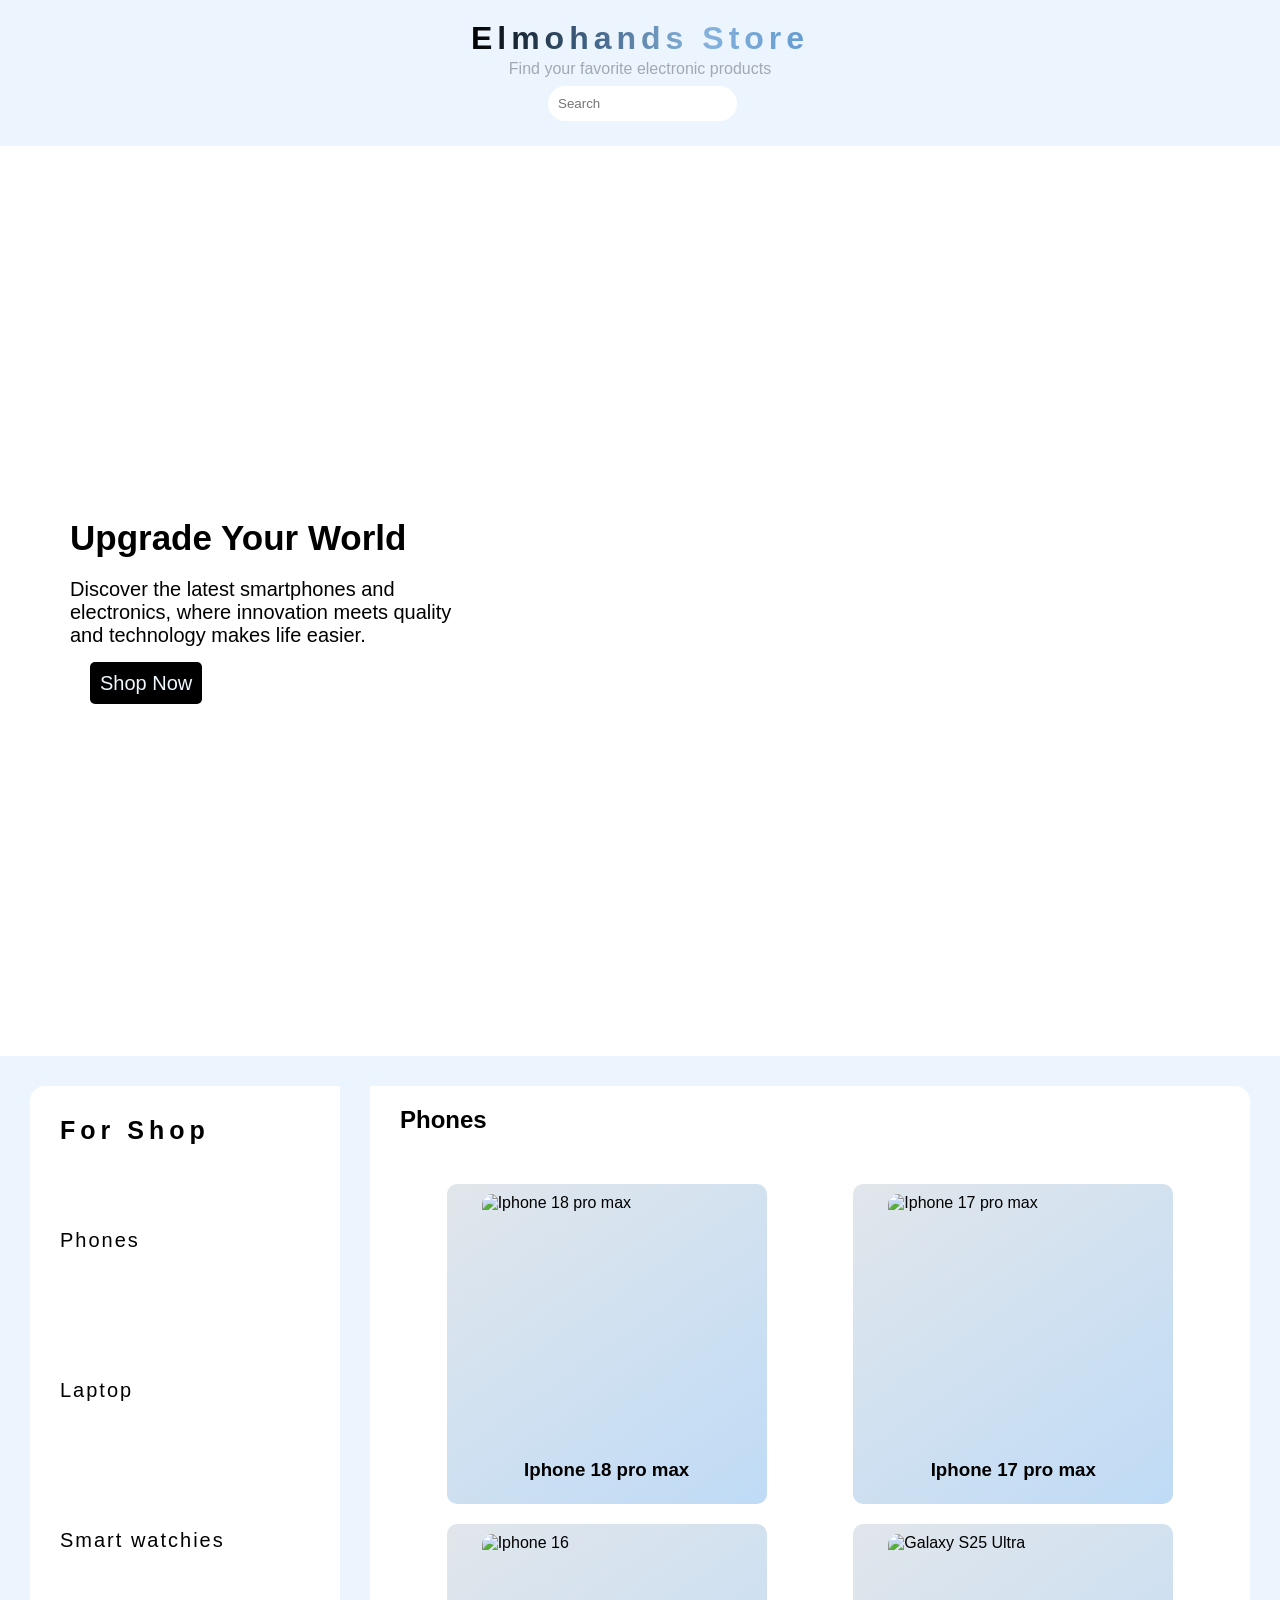
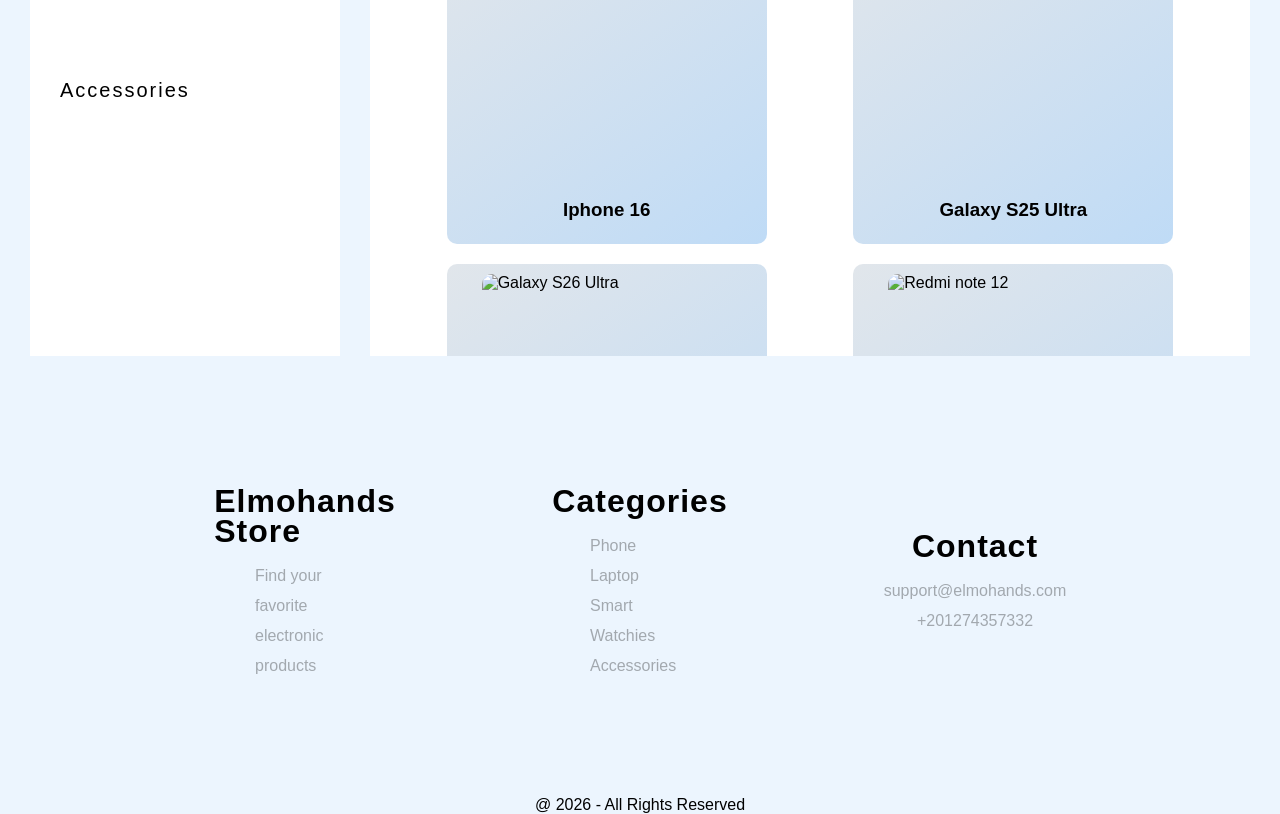
==== commit 0424051f: "Update stylesheet link in index.html" ====
--- a/index.html
+++ b/index.html
@@ -4,7 +4,7 @@
     <meta charset="UTF-8">
     <meta name="viewport" content="width=device-width, initial-scale=1.0">
     <title>Elmohands Store</title>
-    <link rel="stylesheet" href="market/market.css">
+    <link rel="stylesheet" href="market.css">
     <link rel="stylesheet" href="market/all.min.css">
     <link rel="preconnect" href="https://fonts.googleapis.com">
 <link rel="preconnect" href="https://fonts.gstatic.com" crossorigin>
--- a/market.css
+++ b/market.css
@@ -0,0 +1,434 @@
+*{
+    margin: 0;
+    padding: 0;
+    font-family: "Inter", sans-serif;
+    font-optical-sizing: auto;
+}
+:root{
+    --main-color:rgb(236, 245, 254);  
+    /* --main-color: #0F969C; */
+}
+html{
+    scroll-behavior: smooth;
+}
+.body{
+    position: relative;
+}
+.setting{
+    width: fit-content;
+    font-size: 30px;
+    background-color: rgb(39, 38, 38);
+    padding: 5px;
+    position: fixed;
+    top: 200px;
+    left: 3px;
+    z-index: 50;
+    cursor: pointer;
+}
+.setting i{
+    color:var(--main-color);
+    padding: 0;
+}
+.setting i:hover{
+    transform: rotate(-15deg);
+}
+.sh{
+    display: none;
+}
+.s{
+    position: fixed;
+    top: 200px;
+    left: 3px;
+    width: 400px;
+    display: flex;
+    flex-direction: column;
+    align-items: center;
+    background-color: black;
+    height: 500px;
+}
+.header{
+    background-color: var(--main-color);
+    margin-bottom: 10px;
+    padding: 20px;
+    display: flex;
+    flex-direction: column;
+    justify-content: center;
+    align-items: center;
+}
+.header h1{
+    text-align: center;
+    letter-spacing: 5px;
+    background: linear-gradient(to right, black, rgb(61, 94, 127), rgb(136, 179, 221), rgb(100, 155, 209));
+    -webkit-background-clip: text;
+    background-clip: text ;
+    -webkit-text-fill-color: transparent;
+    animation-name: color;
+    animation-duration: 6s;
+    animation-timing-function: linear;
+    animation-iteration-count: infinite;
+animation-direction: alternate;
+}
+@keyframes color {
+    0%{
+    background: linear-gradient(to right, black, rgb(61, 94, 127), rgb(136, 179, 221), rgb(100, 155, 209));
+    -webkit-background-clip: text;
+    background-clip: text ;
+    -webkit-text-fill-color: transparent;
+    }
+    25%{
+    background: linear-gradient(to right, rgb(100, 155, 209), black, rgb(61, 94, 127), rgb(136, 179, 221) );
+    -webkit-background-clip: text;
+    background-clip: text ;
+    -webkit-text-fill-color: transparent;
+    }
+    50%{
+    background: linear-gradient(to right, rgb(136, 179, 221),  rgb(100, 155, 209), black, rgb(61, 94, 127) );
+    -webkit-background-clip: text;
+    background-clip: text ;
+    -webkit-text-fill-color: transparent;
+    }
+    75%{
+    background: linear-gradient(to right, rgb(61, 94, 127),  rgb(136, 179, 221)  rgb(100, 155, 209), black);
+    -webkit-background-clip: text;
+    background-clip: text ;
+    -webkit-text-fill-color: transparent;
+    }
+    100%{
+    background: linear-gradient(to right, black , rgb(61, 94, 127),  rgb(136, 179, 221)  rgb(100, 155, 209) );
+    -webkit-background-clip: text;
+    background-clip: text ;
+    -webkit-text-fill-color: transparent;
+    }
+}
+.header p{
+    text-align: center;
+    color: rgba(0, 0, 0, 0.313);
+    margin: 3px;
+}
+.header .search{
+    margin-top: 5px;
+    margin-bottom: 5px;
+}
+.header .search input{
+    padding: 10px;
+    margin-right: 5px;
+    border-radius: 20px;
+    border: none;
+    outline: none;
+}
+/* end header */
+.about{
+    height: 100vh;
+background-image: url("https://images.openai.com/static-rsc-4/ywixbNCblxpXLEV4civX9zrt12JDi6vynxwxYre59GxnFonwiUBG_6b2hfyY0Bv43qPSDD9ybkABp4QDhI9pTIhakpARvN9DkAypU-Q6zGGwMz3V2WOZ6FNydgIe6lbSDM4V75kq5rk65Q29bf6pE4gFhTJsrVotQUoGa5JG6qFMd2Goa4VDzSlDa-6zAKQv?purpose=fullsize");
+background-repeat: no-repeat;
+background-size: cover;
+position: relative;
+display: flex;
+flex-direction: row;
+align-items: center;
+}
+.about div{
+    margin-left: 70px;
+
+}
+.about div h2{
+    font-size: 35px;
+    margin-bottom: 20px;
+}
+.about div p{
+    width: 390px;
+    overflow: visible;
+    font-size: 20px;
+    margin-top: 5px;
+    margin-bottom: 25px;
+}
+.about div a{
+    background-color: black;
+    color: aliceblue;
+    border: none;
+    font-size: 20px;
+    padding: 10px;
+    border-radius: 5px;
+    cursor: pointer;
+    margin: 20px;
+    text-decoration: none;
+    width: fit-content;
+}
+.about div a:hover{
+    background-color: var(--main-color);
+    color: black;
+}
+@media (min-width: 350px) and (max-width: 600px) {
+    .about div{
+        width: 90%;
+        margin: 20px auto;
+        text-align: center;
+    }
+}
+@media (min-width: 600px) and (max-width: 767px)  {
+    .about div{
+        width: 90%;
+        margin: 20px auto;
+    }
+}
+/*end about*/
+.product{
+    display: grid;
+    grid-template-columns: repeat(10, auto);
+    grid-template-areas: "side section section section section section section section section section ";
+    background-color: var(--main-color);
+    height: 100vh;
+    width: 100%;
+}
+.product .side{
+    grid-area: side;
+    background-color: white;
+    padding: 30px;
+    margin-top: 30px;
+    margin-left: 30px;
+    margin-bottom: 30px;
+    margin-right: 0px;
+    width: 250px;
+    border-top-left-radius: 15px;
+    border-bottom-left-radius: 15px;
+    
+}
+.product .side div{
+    width: 100%;
+    height: 100%;
+    display: flex;
+    flex-direction: column;
+}
+.product .side div h3{
+    font-size: 25px;
+    letter-spacing: 5px;
+}
+.product .side div ul{
+    list-style: none;
+    line-height: 150px;
+    margin-top: 20px ;
+    cursor: pointer;
+
+}
+.product .side div ul li{
+    letter-spacing: 2px;
+    font-size: 20px;
+    width: fit-content;
+}
+.product .side div ul li:hover{
+    text-decoration: underline;
+}
+.product .screen{
+    grid-area: section;
+    background-color: white;
+    /* padding: 10px; */
+    margin: 30px;
+}
+.active{
+    color:rgb(169, 207, 242);
+    transform: translateX(15px);
+    transition: 1s;
+    font-weight: bold;
+}
+.screen{
+    display: none;
+}
+.sactive{
+    transition: 0.5s;
+    display: block;
+    height: 100vh;
+    position: relative;
+    overflow: hidden;
+    border-top-right-radius: 15px ;
+    border-bottom-right-radius: 15px ;
+}
+@media (min-width:320px) and (max-width:1400px) {
+    .sactive{
+        overflow-y: scroll;
+    }
+}
+@media  (max-width:720px) {
+    .product .side{
+        width: fit-content;
+        margin: 20px 0px;
+    }
+}
+@media  (max-width:620px) {
+    .product {
+        display: grid;
+        grid-template-rows: auto auto;
+        grid-template-areas: "sid"
+        "sectio";
+        grid-template-columns: 1fr;
+    }
+    .product .screen{
+        grid-area: sectio;
+        height: 500px;
+    }
+    .product .side{
+        grid-area: sid;
+        display: flex;
+        flex-direction: column;
+        align-items: center;
+        height: 250px;
+        text-align: center;
+        margin: 10px auto;
+    }
+    .product .side ul{
+        display: flex;
+        flex-wrap: wrap;
+        justify-content: space-between;
+    }
+    .product .side ul li{
+        margin-left: 15px;
+    }
+    .active{
+        transform: translateY(-10px);
+    }
+}
+.sactive h2{
+    padding: 20px;
+}
+i{
+    color: black;
+    padding: 5px;
+}
+.sactive .cards{
+margin-top: 20px;
+display: flex;
+flex-wrap: wrap;
+justify-content: space-evenly;
+align-content:space-evenly;
+position: relative;
+}
+.sactive .cards .card{
+    width: 300px;
+    padding: 10px;
+    /* background-color: var(--main-color); */
+    /* background-image:  linear-gradient( rgb(225 230 235), rgb(191, 219, 246)) ; */
+    background-image:  linear-gradient( 145deg, rgb(225 230 235), rgb(191, 219, 246)) ;
+    height: 300px;
+    margin: 10px;
+    display: flex;
+    flex-direction: column;
+    align-items: center;
+    cursor: pointer;
+    transition: 0.5s;
+    border-radius: 10px;
+    /* animation-name: rot;
+    animation-duration: 6s;
+animation-direction: normal;
+    animation-timing-function: linear;
+    animation-iteration-count: infinite; */
+}
+@keyframes rot {
+    0%{
+    background-image:  linear-gradient( 75deg, rgb(225 230 235), rgb(171, 211, 247)) ;
+    border-top: 2px solid black;
+    }
+    25%{
+    background-image:  linear-gradient( 140deg, rgb(225 230 235), rgb(171, 211, 247)) ;
+    border-right: 2px solid black;
+    }
+    50%{
+    background-image:  linear-gradient( 215deg, rgb(225 230 235), rgb(171, 211, 247)) ;
+    border-bottom: 2px solid black;
+    }
+    75%{
+    background-image:  linear-gradient( 290deg, rgb(225 230 235), rgb(171, 211, 247)) ;
+    border-left: 2px solid black;
+    }
+    100%{
+    background-image:  linear-gradient( 0deg, rgb(225 230 235), rgb(171, 211, 247)) ;
+    border-top: 2px solid black;
+    }
+}
+.sactive .cards .card:hover{
+    /* transform: translateY(-5px); */
+    transform: translateY(-8px);
+    box-shadow: 0px 3px 13px 4px rgb(112, 111, 111);
+}
+
+.sactive .cards .card img{
+    width: 250px;
+height: 260px;
+    border-radius: 10px;
+}
+.sactive .cards .card h3{
+    margin-top: 5px;
+}
+.parent{
+    width: 800px;
+    height: 500px;
+    background-color: var(--main-color);
+    position: absolute;
+    top: 50%;
+    left: 50%;
+   transform: translate(-50%,-50%);
+   display: flex;
+   align-content: center;
+   border-radius: 10px;
+}
+
+.imgk{
+    width: 300px;
+    height: 320px;
+    padding: 80px;
+    border-radius: 10px;
+
+}
+.h{
+    display: none;
+}
+.info{
+    padding: 80px 0px;
+    display: flex;
+    flex-direction: column;
+    align-items: center;
+    justify-content: center;
+}
+.amr{
+    width: 150px;
+    line-height: 40px;
+    font-size: 22px;
+}
+.footer{
+    height: 400px;
+    background-color: var(--main-color);
+    display: flex;
+    padding: 20px;
+    position: relative;
+    justify-content: space-evenly;
+    align-items: center;
+}
+.footer div{
+    display: flex;
+    flex-direction: column;
+    align-items: center;
+    width: 100px;
+    overflow: visible;
+    line-height: 30px;
+}
+.footer div h1{
+    padding: 15px;
+    letter-spacing: 1px;
+}
+.footer div p,
+.footer div ul{
+    color: rgba(0, 0, 0, 0.313);
+    list-style: none;
+}
+@media (max-width: 650px) {
+    .footer{
+        display: flex;
+        flex-direction: column;
+        align-items: center;
+        justify-content: space-evenly;
+        height: fit-content;
+    }
+}
+.small{
+    text-align: center;
+    background-color: var(--main-color);
+    width: 100%;
+}
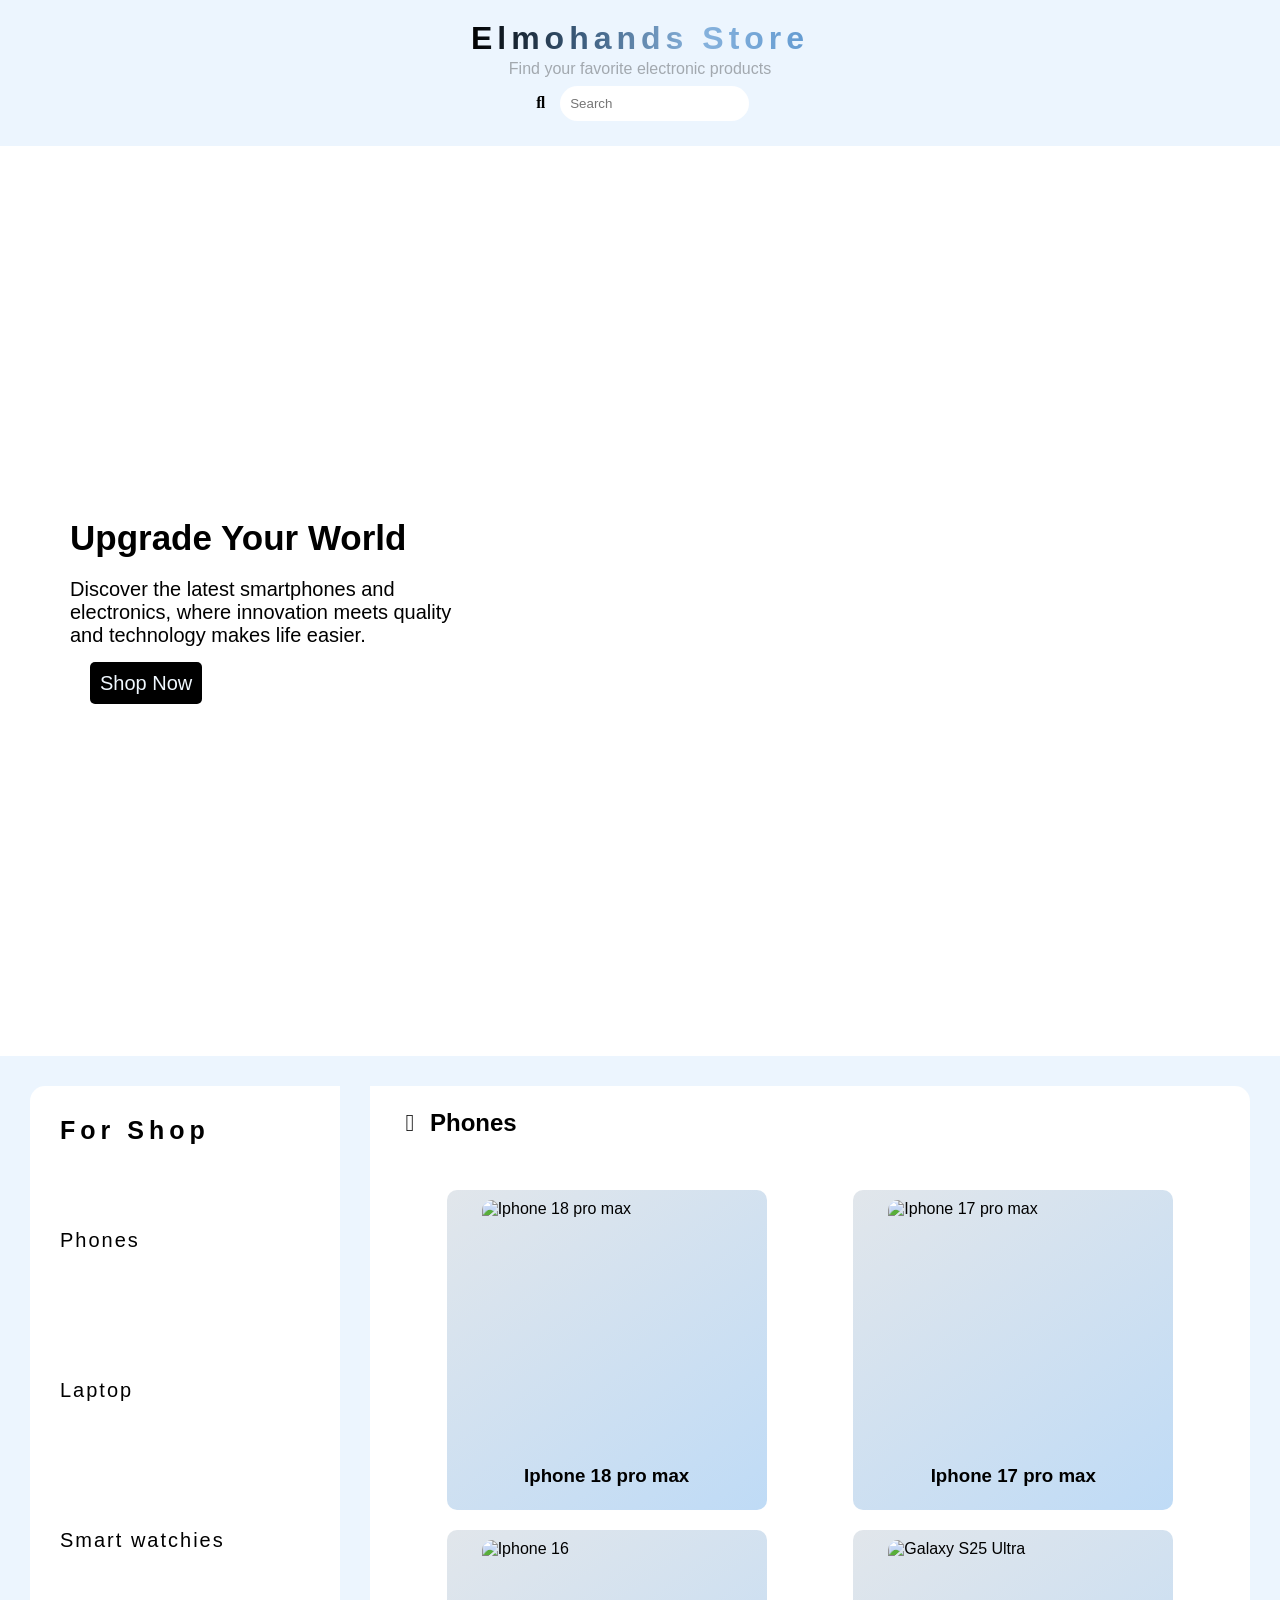
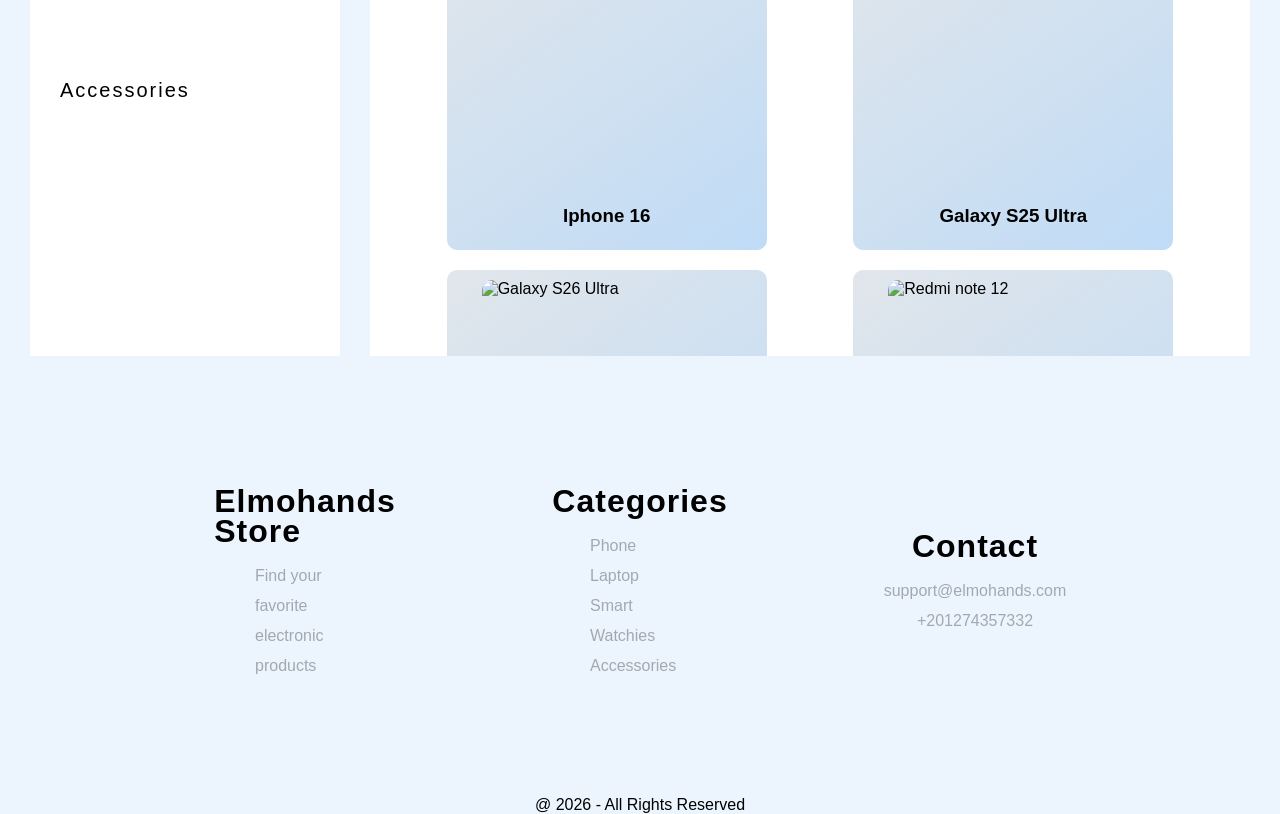
==== commit 5f5d43d1: "Update stylesheet link in index.html" ====
--- a/index.html
+++ b/index.html
@@ -5,7 +5,7 @@
     <meta name="viewport" content="width=device-width, initial-scale=1.0">
     <title>Elmohands Store</title>
     <link rel="stylesheet" href="market.css">
-    <link rel="stylesheet" href="market/all.min.css">
+    <link rel="stylesheet" href="all.min.css">
     <link rel="preconnect" href="https://fonts.googleapis.com">
 <link rel="preconnect" href="https://fonts.gstatic.com" crossorigin>
 <link href="https://fonts.googleapis.com/css2?family=Inter:ital,opsz,wght@0,14..32,100..900;1,14..32,100..900&display=swap" rel="stylesheet">
